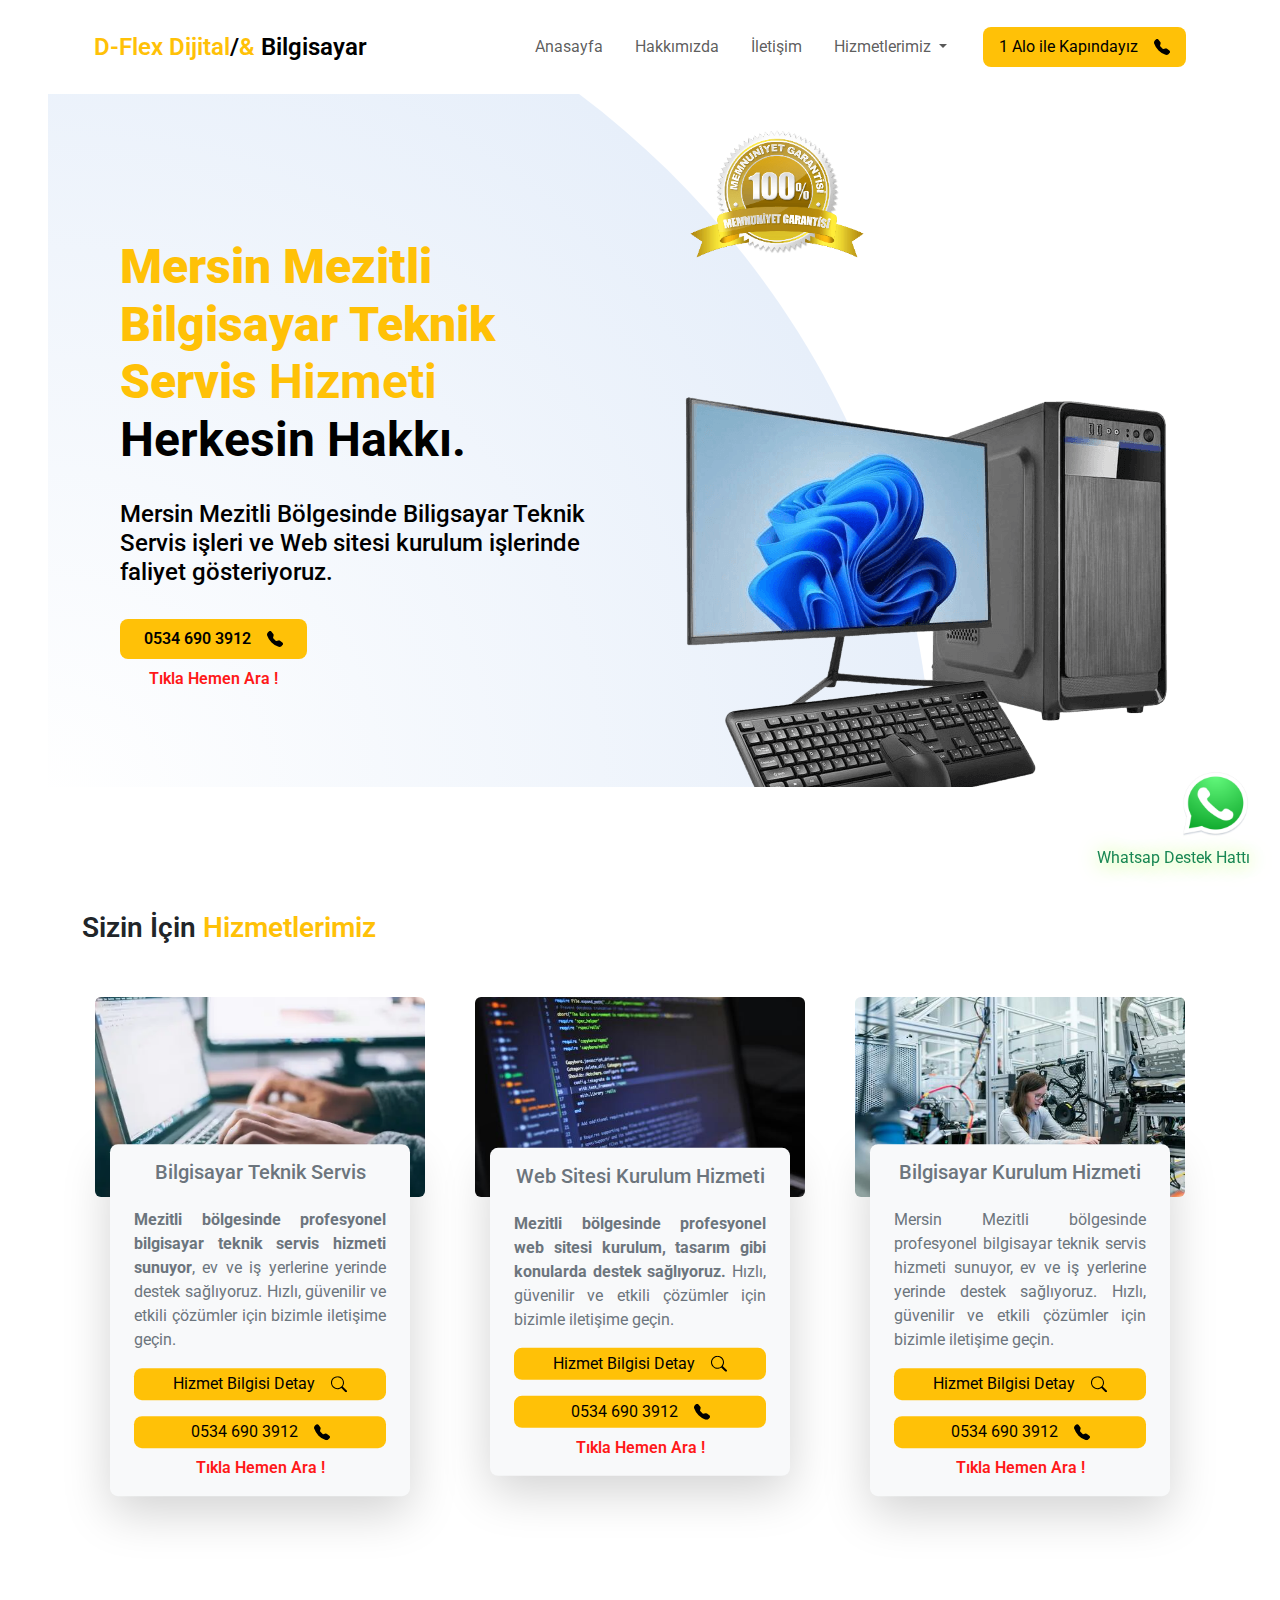
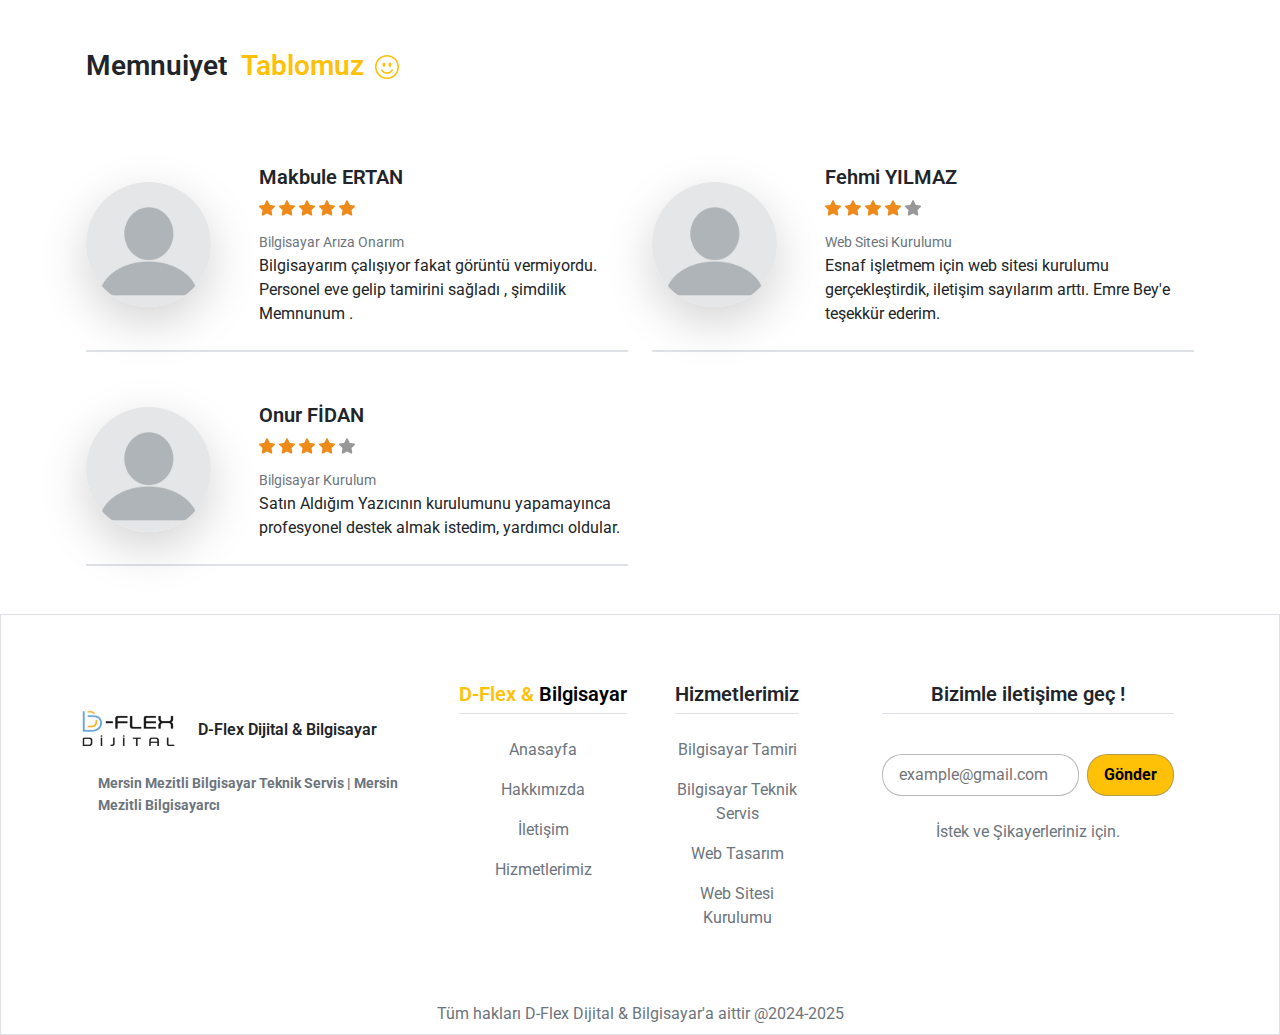
==== index.html @ 43bbca88 "Add files via upload" ====
<!doctype html>
<html lang="tr-TR">

<head>

  <meta name="viewport" content="width=device-width, initial-scale=1">
  <meta name="title" content="D-Flex Dijital Ve Bilgisayar | Mersin Mezitli Bilgisayar Teknik Servis">
  <meta name="description" content="Mersin Mezitli'de bilgisayar teknik servis, kurulum, web tasarım ve site kurulumu hizmetleriyle profesyonel çözümler sunuyoruz.">
  <meta name="keywords" content="Mezitli bilgisayar teknik servis,Mersin bilgisayar tamiri,Mezitli Bilgisayarcı,Mersin Mezitli bilgisayar kurulumu,Mezitli kurumsal web tasarım,Mezitli hızlı teknik servis">
  <meta name="robots" content="index, follow">
  <meta http-equiv="Content-Type" content="text/html; charset=utf-8">
  <meta name="revisit-after" content="1 days">
  <meta name="author" content="D-flex dijital">
  <link rel="apple-touch-icon" sizes="57x57" href="assets/img/favicon/apple-icon-57x57.png">
  <link rel="apple-touch-icon" sizes="60x60" href="assets/img/favicon/apple-icon-60x60.png">
  <link rel="apple-touch-icon" sizes="72x72" href="assets/img/favicon/apple-icon-72x72.png">
  <link rel="apple-touch-icon" sizes="76x76" href="assets/img/favicon/apple-icon-76x76.png">
  <link rel="apple-touch-icon" sizes="114x114" href="assets/img/favicon/apple-icon-114x114.png">
  <link rel="apple-touch-icon" sizes="120x120" href="assets/img/favicon/apple-icon-120x120.png">
  <link rel="apple-touch-icon" sizes="144x144" href="assets/img/favicon/apple-icon-144x144.png">
  <link rel="apple-touch-icon" sizes="152x152" href="assets/img/favicon/apple-icon-152x152.png">
  <link rel="apple-touch-icon" sizes="180x180" href="assets/img/favicon/apple-icon-180x180.png">
  <link rel="icon" type="image/png" sizes="192x192"  href="assets/img/favicon/android-icon-192x192.png">
  <link rel="icon" type="image/png" sizes="32x32" href="assets/img/favicon/favicon-32x32.png">
  <link rel="icon" type="image/png" sizes="96x96" href="assets/img/favicon/favicon-96x96.png">
  <link rel="icon" type="image/png" sizes="16x16" href="assets/img/favicon/favicon-16x16.png">
  <link rel="manifest" href="assets/img/favicon/manifest.json">
  <meta name="msapplication-TileColor" content="#ffffff">
  <meta name="msapplication-TileImage" content="assets/img/favicon/ms-icon-144x144.png">
  <meta name="theme-color" content="#ffffff">

<meta property="og:title" content="D-Flex Dijital Ve Bilgisayar | Mersin Mezitli Bilgisayar Teknik Servis">
<meta property="og:description" content="Mersin Mezitli'de bilgisayar teknik servis, kurulum, web tasarım ve site kurulumu hizmetleriyle profesyonel çözümler sunuyoruz.">
<meta property="og:image" content="https://dflexdijital.com.tr/assets/img/favicon/android-icon-144x144.png">
<meta property="og:url" content="https://dflexdijital.com.tr">  

<meta property="og:title" content="D-Flex Dijital Ve Bilgisayar | Mersin Mezitli Bilgisayar Teknik Servis">
<meta property="og:description" content="Mersin Mezitli'de bilgisayar teknik servis, kurulum, web tasarım ve site kurulumu hizmetleriyle profesyonel çözümler sunuyoruz.">
<meta property="og:image" content="https://dflexdijital.com.tr/assets/img/favicon/android-icon-144x144.png">
<meta property="og:url" content="https://dflexdijital.com.tr">  

<meta name="twitter:title" content="D-Flex Dijital Ve Bilgisayar | Mersin Mezitli Bilgisayar Teknik Servi">
<meta name="twitter:description" content="Mersin Mezitli'de bilgisayar teknik servis, kurulum, web tasarım ve site kurulumu hizmetleriyle profesyonel çözümler sunuyoruz.">
<meta name="twitter:url" content="https://dflexdijital.com.tr">
<meta name="twitter:card" content="summary">
  
  <title>D-Flex Dijital Ve Bilgisayar Çözümleri| Mersin Mezitli Bilgisayar Teknik Servis</title>
   
    <link rel="stylesheet" href="assets/css/style.css">
    <link href="https://cdn.jsdelivr.net/npm/bootstrap@5.3.3/dist/css/bootstrap.min.css" rel="stylesheet" integrity="sha384-QWTKZyjpPEjISv5WaRU9OFeRpok6YctnYmDr5pNlyT2bRjXh0JMhjY6hW+ALEwIH" crossorigin="anonymous">
  </head>

<body>


  <header>
    <div class="container">
      <nav class="navbar navbar-expand-lg  py-4">
        <div class="container-fluid">
          <a class="navbar-brand fw-semibold fs-4" href="index.html">
           <span class=" logo-one-word">D-Flex Dijital</span>/<span class=" logo-one-word">&</span> 
           <div class="logo-two-word d-inline-block">Bilgisayar</div>
          </a>
          <button class="navbar-toggler" type="button" data-bs-toggle="collapse" data-bs-target="#navbarNavDropdown" aria-controls="navbarNavDropdown" aria-expanded="false" aria-label="Toggle navigation">
            <span class="navbar-toggler-icon"></span>
          </button>
          <div class="collapse navbar-collapse justify-content-between ps-md-5 " id="navbarNavDropdown">
            <ul class="navbar-nav ps-md-5 ms-md-5 ms-0  gap-3 pt-4 pt-md-0">
              <li class="nav-item ">
                <a class="nav-link " aria-current="page" href="index.html">Anasayfa</a>
              </li>
              <li class="nav-item">
                <a class="nav-link " href="about.html">Hakkımızda</a>
              </li>
              <li class="nav-item">
                <a class="nav-link " href="contact.html">İletişim</a>
              </li>
              <li class="nav-item dropdown">
                <a class="nav-link  dropdown-toggle" href="#" role="button" data-bs-toggle="dropdown" aria-expanded="false">
                  Hizmetlerimiz
                </a>
                <ul class="dropdown-menu">
                  <li><a class="dropdown-item" href="Page_computer.html">Bilgisayar Teknik Servis</a></li>
                  <li><a class="dropdown-item" href="Page_digital.html">Web Sitesi Kurulumu</a></li>
                  
                </ul>
              </li>
            </ul>
            <a href="tel:05346903912" class="header-btn-wrapper btn-hover-efect mt-4 mt-md-0 text-decoration-none d-flex align-items-center justify-content-center gap-3 bg-warning text-black px-3 py-2 rounded-3">
              <div class="">1 Alo ile Kapındayız</div>
              <svg xmlns="http://www.w3.org/2000/svg" width="16" height="16" fill="currentColor" class="bi bi-telephone-fill" viewBox="0 0 16 16">
                <path fill-rule="evenodd" d="M1.885.511a1.745 1.745 0 0 1 2.61.163L6.29 2.98c.329.423.445.974.315 1.494l-.547 2.19a.68.68 0 0 0 .178.643l2.457 2.457a.68.68 0 0 0 .644.178l2.189-.547a1.75 1.75 0 0 1 1.494.315l2.306 1.794c.829.645.905 1.87.163 2.611l-1.034 1.034c-.74.74-1.846 1.065-2.877.702a18.6 18.6 0 0 1-7.01-4.42 18.6 18.6 0 0 1-4.42-7.009c-.362-1.03-.037-2.137.703-2.877z" />
              </svg>
            </a>
          </div>
        </div>
      </nav>
    </div>
  </header>
  


  <section class=" px-md-5 overflow-hidden">
    <div class="position-relative z-5">
      <div class="banner-card-wrapper pt-5 pt-md-5  d-flex   px-md-5 overflow-hidden ">
        <div class="banner-card-start-item py-md-5 my-md-5 mt-5 px-4  w-md-50 d-flex flex-column align-items-center align-items-md-start justify-content-center  gap-4">
          <div class="banner-card-heading   text-warning ">
           <h1 class="display-5 fw-bold"> <strong>Mersin Mezitli Bilgisayar Teknik Servis</strong> Hizmeti <span class="text-black">Herkesin Hakkı.</span></h1>
          </div>
          <div class="banner-card-content text-black fs-5">
            <h4>Mersin Mezitli Bölgesinde Biligsayar Teknik Servis işleri ve Web sitesi kurulum işlerinde faliyet gösteriyoruz.</h4>
          </div>
          <div class="d-inline-block text-center">
            <a href="tel:05346903912" class="banner-card-btn text-decoration-none bg-warning px-4 py-2 rounded-3 text-black fw-semibold btn-hover-efect d-flex align-items-center gap-3">
              0534 690 3912
              <svg xmlns="http://www.w3.org/2000/svg" width="16" height="16" fill="currentColor" class="bi bi-telephone-fill" viewBox="0 0 16 16">
                <path fill-rule="evenodd" d="M1.885.511a1.745 1.745 0 0 1 2.61.163L6.29 2.98c.329.423.445.974.315 1.494l-.547 2.19a.68.68 0 0 0 .178.643l2.457 2.457a.68.68 0 0 0 .644.178l2.189-.547a1.75 1.75 0 0 1 1.494.315l2.306 1.794c.829.645.905 1.87.163 2.611l-1.034 1.034c-.74.74-1.846 1.065-2.877.702a18.6 18.6 0 0 1-7.01-4.42 18.6 18.6 0 0 1-4.42-7.009c-.362-1.03-.037-2.137.703-2.877z" />
              </svg>
            </a>
            <div class="banner-tel-text pt-2 fw-semibold ">
              Tıkla Hemen Ara !
            </div>
          </div>
        </div>

      </div>

      <div class="banner-card-end-item position-absolute">

        <img src="assets/img/contact/fd.png" class=" h-100 w-100" alt="Mersin Mezitli Bilgisayar Teknik Servis | Bilgisayarcı">
      </div>
      <div class="banner-bg-item position-absolute top-0 ">
        <img src="assets/img/banner/back-item-1.svg" alt="Mersin Mezitli Bilgisayar Teknik Servis | Bilgisayarcı">
      </div>
      <div class="banner-bg-item-100 position-absolute ">
        <img src="assets/img/banner/bg-100.png" alt="Mersin Mezitli Bilgisayar Teknik Servis | Bilgisayarcı">
      </div>
    </div>

  </section>

  <section>
    <div class="container py-md-5 mt-5">
      <div class="home-service-top-content text-center text-md-start pt-4">
        <div class="fs-3 fw-semibold">Sizin İçin <span class="text-warning">Hizmetlerimiz</span></div>
      </div>
      <div class="row pt-5">
        <div class="col-md-4">
          <div class="home-service-items-wrapper  d-flex justify-content-center align-items-start">
            <div class="home-service-item position-relative ">
              <div class="home-service-img-wrapper rounded-2 ">
               
                <img  src="assets/img/home-service/pc.webp" class=" w-100 h-100  rounded-2" alt="Mersin Mezitli Bilgisayar Teknik Servis | Bilgisayarcı">
              
              </div>
              <div class="home-service-content-wrapper bg-light shadow-lg py-3 px-4 rounded-3 position-absolute text-secondary d-flex flex-column gap-3">
                <div class="home-service-content-heading fw-bold text-center fs-5  ">
                  <h5>Bilgisayar Teknik Servis</h5>
                </div>
                <div class=""><strong> Mezitli bölgesinde profesyonel bilgisayar teknik servis hizmeti sunuyor</strong>, ev ve iş yerlerine yerinde destek sağlıyoruz. Hızlı, güvenilir ve etkili çözümler için bizimle iletişime geçin.
    
                </div>
                <a href="Page_computer.html" class="header-btn-wrapper btn-hover-efect text-decoration-none d-flex align-items-center justify-content-center gap-3 bg-warning text-black px-2 py-1 rounded-3">
                  <div class="">Hizmet Bilgisi Detay</div>
                  <svg xmlns="http://www.w3.org/2000/svg" width="16" height="16" fill="currentColor" class="bi bi-search" viewBox="0 0 16 16">
                    <path d="M11.742 10.344a6.5 6.5 0 1 0-1.397 1.398h-.001q.044.06.098.115l3.85 3.85a1 1 0 0 0 1.415-1.414l-3.85-3.85a1 1 0 0 0-.115-.1zM12 6.5a5.5 5.5 0 1 1-11 0 5.5 5.5 0 0 1 11 0" />
                  </svg>
                </a>
                <div class=" text-center ">
                  <a href="tel:05346903912" class="header-btn-wrapper btn-hover-efect text-decoration-none d-flex align-items-center justify-content-center gap-3 bg-warning text-black px-2 py-1 rounded-3">
                    <div class="">0534 690 3912</div>
                    <svg xmlns="http://www.w3.org/2000/svg" width="16" height="16" fill="currentColor" class="bi bi-telephone-fill" viewBox="0 0 16 16">
                      <path fill-rule="evenodd" d="M1.885.511a1.745 1.745 0 0 1 2.61.163L6.29 2.98c.329.423.445.974.315 1.494l-.547 2.19a.68.68 0 0 0 .178.643l2.457 2.457a.68.68 0 0 0 .644.178l2.189-.547a1.75 1.75 0 0 1 1.494.315l2.306 1.794c.829.645.905 1.87.163 2.611l-1.034 1.034c-.74.74-1.846 1.065-2.877.702a18.6 18.6 0 0 1-7.01-4.42 18.6 18.6 0 0 1-4.42-7.009c-.362-1.03-.037-2.137.703-2.877z" />
                    </svg>
    
                  </a>
    
                  <div class="banner-tel-text pt-2 fw-semibold ">
                    Tıkla Hemen Ara !
                  </div>
                </div>
              </div>
    
            </div>
          </div>
        </div>
         <div class="col-md-4">
          <div class="home-service-items-wrapper  d-flex justify-content-center align-items-start">
            <div class="home-service-item position-relative ">
              <div class="home-service-img-wrapper rounded-2 ">
                <img src="assets/img/home-service/web.jpg" class=" w-100 h-100  rounded-2" alt="Mersin Mezitli Bilgisayar Teknik Servis | Bilgisayarcı">
              
              </div>
              <div class="home-service-content-wrapper bg-light shadow-lg py-3 px-4 rounded-3 position-absolute text-secondary d-flex flex-column gap-3">
                <div class="home-service-content-heading fw-bold text-center fs-5  ">
                  <h5>Web Sitesi Kurulum Hizmeti</h5>
                </div>
                <div class="">
                  <strong> Mezitli bölgesinde profesyonel web sitesi kurulum, tasarım gibi konularda destek sağlıyoruz.</strong> Hızlı, güvenilir ve etkili çözümler için bizimle iletişime geçin.
    
                </div>
                <a href="Page_digital.html" class="header-btn-wrapper btn-hover-efect text-decoration-none d-flex align-items-center justify-content-center gap-3 bg-warning text-black px-2 py-1 rounded-3">
                  <div class="">Hizmet Bilgisi Detay</div>
                  <svg xmlns="http://www.w3.org/2000/svg" width="16" height="16" fill="currentColor" class="bi bi-search" viewBox="0 0 16 16">
                    <path d="M11.742 10.344a6.5 6.5 0 1 0-1.397 1.398h-.001q.044.06.098.115l3.85 3.85a1 1 0 0 0 1.415-1.414l-3.85-3.85a1 1 0 0 0-.115-.1zM12 6.5a5.5 5.5 0 1 1-11 0 5.5 5.5 0 0 1 11 0" />
                  </svg>
                </a>
                <div class=" text-center ">
                  <a href="tel:05346903912" class="header-btn-wrapper btn-hover-efect text-decoration-none d-flex align-items-center justify-content-center gap-3 bg-warning text-black px-2 py-1 rounded-3">
                    <div class="">0534 690 3912</div>
                    <svg xmlns="http://www.w3.org/2000/svg" width="16" height="16" fill="currentColor" class="bi bi-telephone-fill" viewBox="0 0 16 16">
                      <path fill-rule="evenodd" d="M1.885.511a1.745 1.745 0 0 1 2.61.163L6.29 2.98c.329.423.445.974.315 1.494l-.547 2.19a.68.68 0 0 0 .178.643l2.457 2.457a.68.68 0 0 0 .644.178l2.189-.547a1.75 1.75 0 0 1 1.494.315l2.306 1.794c.829.645.905 1.87.163 2.611l-1.034 1.034c-.74.74-1.846 1.065-2.877.702a18.6 18.6 0 0 1-7.01-4.42 18.6 18.6 0 0 1-4.42-7.009c-.362-1.03-.037-2.137.703-2.877z" />
                    </svg>
    
                  </a>
    
                  <div class="banner-tel-text pt-2 fw-semibold ">
                    Tıkla Hemen Ara !
                  </div>
                </div>
              </div>
    
            </div>
          </div>
         </div>
      <div class="col-md-4">
        <div class="home-service-items-wrapper  d-flex justify-content-center align-items-start">
          <div class="home-service-item position-relative ">
            <div class="home-service-img-wrapper rounded-2 ">
              <img src="assets/img/home-service/pck.jpg" class=" w-100 h-100  rounded-2" alt="Mersin Mezitli Bilgisayar Teknik Servis | Bilgisayarcı">
          
          
            </div>
            <div class="home-service-content-wrapper bg-light shadow-lg py-3 px-4 rounded-3 position-absolute text-secondary d-flex flex-column gap-3">
              <div class="home-service-content-heading fw-bold text-center fs-5  ">
                <h5>Bilgisayar Kurulum Hizmeti</h5>
              </div>
              <div class="">Mersin Mezitli bölgesinde profesyonel bilgisayar teknik servis hizmeti sunuyor, ev ve iş yerlerine yerinde destek sağlıyoruz. Hızlı, güvenilir ve etkili çözümler için bizimle iletişime geçin.
              </div>
              <a href="Page_computer.html" class="header-btn-wrapper btn-hover-efect text-decoration-none d-flex align-items-center justify-content-center gap-3 bg-warning text-black px-2 py-1 rounded-3">
                <div class="">Hizmet Bilgisi Detay</div>
                <svg xmlns="http://www.w3.org/2000/svg" width="16" height="16" fill="currentColor" class="bi bi-search" viewBox="0 0 16 16">
                  <path d="M11.742 10.344a6.5 6.5 0 1 0-1.397 1.398h-.001q.044.06.098.115l3.85 3.85a1 1 0 0 0 1.415-1.414l-3.85-3.85a1 1 0 0 0-.115-.1zM12 6.5a5.5 5.5 0 1 1-11 0 5.5 5.5 0 0 1 11 0" />
                </svg>
              </a>
              <div class=" text-center ">
                <a href="tel:05346903912" class="header-btn-wrapper btn-hover-efect text-decoration-none d-flex align-items-center justify-content-center gap-3 bg-warning text-black px-2 py-1 rounded-3">
                  <div class="">0534 690 3912</div>
                  <svg xmlns="http://www.w3.org/2000/svg" width="16" height="16" fill="currentColor" class="bi bi-telephone-fill" viewBox="0 0 16 16">
                    <path fill-rule="evenodd" d="M1.885.511a1.745 1.745 0 0 1 2.61.163L6.29 2.98c.329.423.445.974.315 1.494l-.547 2.19a.68.68 0 0 0 .178.643l2.457 2.457a.68.68 0 0 0 .644.178l2.189-.547a1.75 1.75 0 0 1 1.494.315l2.306 1.794c.829.645.905 1.87.163 2.611l-1.034 1.034c-.74.74-1.846 1.065-2.877.702a18.6 18.6 0 0 1-7.01-4.42 18.6 18.6 0 0 1-4.42-7.009c-.362-1.03-.037-2.137.703-2.877z" />
                  </svg>
  
                </a>
  
                <div class="banner-tel-text pt-2 fw-semibold ">
                  Tıkla Hemen Ara !
                </div>
              </div>
            </div>
  
          </div>
        </div>
      </div>
      
    </div>


    </div>
  </section>

  <section>
    <div class="container py-5 px-3">
      <div class="customer-info-top-content pb-5 text-center text-md-start">
        <h5 class="fs-3 fw-semibold">Memnuiyet <span class="text-warning">Tablomuz </span>

          <svg class="text-warning scale-1 bi bi-emoji-smile" xmlns="http://www.w3.org/2000/svg" width="16" height="16" fill="currentColor" viewBox="0 0 16 16">
            <path d="M8 15A7 7 0 1 1 8 1a7 7 0 0 1 0 14m0 1A8 8 0 1 0 8 0a8 8 0 0 0 0 16" />
            <path d="M4.285 9.567a.5.5 0 0 1 .683.183A3.5 3.5 0 0 0 8 11.5a3.5 3.5 0 0 0 3.032-1.75.5.5 0 1 1 .866.5A4.5 4.5 0 0 1 8 12.5a4.5 4.5 0 0 1-3.898-2.25.5.5 0 0 1 .183-.683M7 6.5C7 7.328 6.552 8 6 8s-1-.672-1-1.5S5.448 5 6 5s1 .672 1 1.5m4 0c0 .828-.448 1.5-1 1.5s-1-.672-1-1.5S9.448 5 10 5s1 .672 1 1.5" />
          </svg>

        </h5>
      </div>
      <div class="row g-4">
        <div class="col-12 col-md-6">
          <div class="customer-info-wrapper">
            <div class="customer-info-card-wrapper border-bottom border-2 py-4 d-flex  gap-5">
              <div class="customer-info-img-wrapper d-flex align-items-center ">
                <img src="assets/img/customer-info/x.png" class=" object-fit-cover rounded-full shadow-lg" alt="Mersin Mezitli Bilgisayar Teknik Servis | Bilgisayarcı">
              

              </div>
              <div class="customer-info-content-wrapper d-flex flex-column gap-2">
                <div class="customer-info-content-heading fw-semibold fs-5">
                  Makbule ERTAN
                </div>
                <div class="customer-star-wrapper d-flex gap-1">
                  <div class="customer-star active"></div>
                  <div class="customer-star active"></div>
                  <div class="customer-star active"></div>
                  <div class="customer-star active"></div>
                  <div class="customer-star active"></div>
                </div>

                <div class="customer-info-text d-flex flex-column pt-2 ">
                  <div class="customer-info-text-heading text-secondary ">
                    Bilgisayar Arıza Onarım
                  </div>
                  Bilgisayarım çalışıyor fakat görüntü vermiyordu. Personel eve gelip tamirini sağladı , şimdilik Memnunum .
                </div>
              </div>
            </div>
          </div>
        </div>
        <div class="col-12 col-md-6">
          <div class="customer-info-wrapper">
            <div class="customer-info-card-wrapper border-bottom border-2 py-4 d-flex  gap-5">
              <div class="customer-info-img-wrapper d-flex align-items-center ">
                <img src="assets/img/customer-info/x.png" class=" object-fit-cover rounded-full shadow-lg" alt="Mersin Mezitli Bilgisayar Teknik Servis | Bilgisayarcı">
               

              </div>
              <div class="customer-info-content-wrapper d-flex flex-column gap-2">
                <div class="customer-info-content-heading fw-semibold fs-5">
                  Fehmi YILMAZ
                </div>
                <div class="customer-star-wrapper d-flex gap-1">
                  <div class="customer-star active"></div>
                  <div class="customer-star active"></div>
                  <div class="customer-star active"></div>
                  <div class="customer-star active"></div>
                  <div class="customer-star"></div>
                </div>
                <div class="customer-info-text d-flex flex-column pt-2 ">
                  <div class="customer-info-text-heading text-secondary ">
                    Web Sitesi Kurulumu
                  </div>
                  Esnaf işletmem için web sitesi kurulumu gerçekleştirdik, iletişim sayılarım arttı. Emre Bey'e teşekkür ederim.
                </div>
              </div>
            </div>
          </div>
        </div>
        <div class="col-12 col-md-6">

          <div class="customer-info-wrapper">
            <div class="customer-info-card-wrapper border-bottom border-2 py-4 d-flex  gap-5">
              <div class="customer-info-img-wrapper d-flex align-items-center ">
                <img src="assets/img/customer-info/x.png" class="object-fit-cover rounded-full shadow-lg" alt="Mersin Mezitli Bilgisayar Teknik Servis | Bilgisayarcı">
              

              </div>
              <div class="customer-info-content-wrapper d-flex flex-column gap-2">
                <div class="customer-info-content-heading fw-semibold fs-5">
                  Onur FİDAN
                </div>
                <div class="customer-star-wrapper d-flex gap-1">
                  <div class="customer-star active"></div>
                  <div class="customer-star active"></div>
                  <div class="customer-star active"></div>
                  <div class="customer-star active"></div>
                  <div class="customer-star"></div>
                </div>
                <div class="customer-info-text d-flex flex-column pt-2 ">
                  <div class="customer-info-text-heading text-secondary ">
                    Bilgisayar Kurulum
                  </div>
                  Satın Aldığım Yazıcının kurulumunu  yapamayınca profesyonel destek almak istedim, yardımcı oldular.
                </div>
              </div>
            </div>
          </div>
        </div>
      
      </div>
    </div>
  </section>



  <footer class="border border-top ">
    <div class="container py-5">
      <div class="row g-4 g-md-5">
        <div class="col-12 col-md-4">
          <div class="footer-item-wrapper d-flex flex-column gap-4 ">
            <div class="footer-logo-wrapper d-flex align-items-center justify-content-center justify-content-md-start gap-3 pt-md-5 ">
              <img src="assets/img/footer/3.png" alt="Mersin Mezitli Bilgisayar Teknik Servis | Bilgisayarcı" class="footer-ico " >
              <div class="fw-semibold">D-Flex Dijital & Bilgisayar</div>
            </div>
            <div class="footer-logo-contnet-wrapper customer-info-text-heading px-3 text-secondary">
             <strong> Mersin Mezitli Bilgisayar Teknik Servis | Mersin Mezitli Bilgisayarcı</strong>
            </div>

          </div>
        </div>
        <div class="col-6 col-md-2">
          <div class="footer-item-wrapper d-flex flex-column align-items-center gap-2 justify-content-center">
            <div class=" border-bottom border-1 my-3 pb-1 fs-5">
            <a class="navbar-brand fw-semibold  " href="index.php">
           <span class=" logo-one-word">D-Flex &</span><span class=" logo-one-word"></span> 
           <div class="logo-two-word d-inline-block">Bilgisayar</div>
          </a>
             
            
            </div>

            <ul class="d-flex flex-column text-center gap-3 p-0">
              <li><a href="index.html" class="btn-hover-efect text-decoration-none text-secondary">Anasayfa</a></li>
              <li><a href="about.html" class=" btn-hover-efect text-decoration-none text-secondary">Hakkımızda</a></li>
              <li><a href="contact.html" class="btn-hover-efect text-decoration-none text-secondary">İletişim</a></li>
              <li><a href="index.html" class="btn-hover-efect text-decoration-none text-secondary">Hizmetlerimiz</a></li>
            </ul>
          </div>
        </div>

        <div class="col-6 col-md-2">
          <div class="footer-item-wrapper d-flex flex-column align-items-center gap-2 justify-content-center">
            <div class=" border-bottom border-1 my-3 pb-1 fs-5"><a class="navbar-brand fw-semibold" href="#">Hizmetlerimiz</a></div>
            <ul class="d-flex flex-column text-center gap-3 p-0">
              <li><a href="Page_computer.html" class=" btn-hover-efect text-decoration-none text-secondary">Bilgisayar Tamiri</a></li>
              <li><a href="Page_computer.html" class=" btn-hover-efect text-decoration-none text-secondary">Bilgisayar Teknik Servis</a></li>
              <li><a href="Page_digital.html" class=" btn-hover-efect text-decoration-none text-secondary">Web Tasarım</a></li>
              <li><a href="Page_digital.html" class=" btn-hover-efect text-decoration-none text-secondary">Web Sitesi Kurulumu</a></li>
            </ul>
          </div>
        </div>

        <div class="col-12 col-md-4 d-flex flex-column gap-4 px-5">
          <div class=" border-bottom border-1 my-3 pb-1 fs-5 text-center ">
            <div class="navbar-brand fw-semibold">Bizimle iletişime geç !</div>
          </div>

          <div class="footer-form-wrapper    rounded-5 d-flex flex-column gap-4 ">

            <form action="#?" class="d-flex  gap-2 " autocomplete="off" >
              <input type="email" class="footer-text-input  p-2 px-3 w-100" id="footerForm" placeholder="example@gmail.com" required>
              <input type="submit" value="Gönder" class=" btn-hover-efect p-2 px-3  bg-warning fw-bold">
            </form>

          </div>
          <div class="footer-form-bottom-text text-secondary text-center">
           İstek ve Şikayerleriniz için.
          </div>
        </div>
      </div>
    </div>
    <div class="footer-bottom-text text-center py-2 fs-6">
      <div class="text-secondary">Tüm hakları D-Flex Dijital & Bilgisayar'a aittir @2024-2025
      </div>
    </div>
  </footer>



  <a href="https://wa.me/+905346903912" target="_blank" class="wp-ico d-flex flex-column align-items-end text-decoration-none gap-2">
    <img src="assets/img/wp.png" alt="Mersin Mezitli Bilgisayar Teknik Servis | Bilgisayarcı">
    <div class="wp-ico-text text-success">
      Whatsap Destek Hattı
    </div>
  </a>







 
  <script src="https://cdn.jsdelivr.net/npm/bootstrap@5.3.3/dist/js/bootstrap.bundle.min.js" integrity="sha384-YvpcrYf0tY3lHB60NNkmXc5s9fDVZLESaAA55NDzOxhy9GkcIdslK1eN7N6jIeHz" crossorigin="anonymous"></script>
</body>

</html>
---- assets/css/style.css ----
@import url("https://fonts.googleapis.com/css2?family=Roboto:ital,wght@0,100;0,300;0,400;0,500;0,700;0,900;1,100;1,300;1,400;1,500;1,700;1,900&display=swap");
* {
  font-family: "Roboto", sans-serif;
  list-style: none;
}

img {
  -webkit-user-select: none;
     -moz-user-select: none;
          user-select: none;
}

.dvh-100 {
  height: 100dvh;
}

.scale-1 {
  transform: scale(1.5);
}

.scale-2 {
  transform: scale(1.7);
}

.scale-2-5 {
  transform: scale(3);
}

.link-hover {
  transition: all 0.3s;
}
.link-hover:hover {
  font-weight: bolder !important;
  background-color: red;
}

.btn-hover-efect {
  transition: all 0.5s;
}
.btn-hover-efect:hover {
  opacity: 0.5;
}

.banner-tel-text {
  color: rgb(255, 24, 24);
  animation: banner-text-ani 1s infinite ease;
}
@keyframes banner-text-ani {
  1% {
    opacity: 1;
  }
  50% {
    opacity: 0.5;
  }
}

.logo-one-word {
  color: #ffc107;
  animation: logo-one 1s infinite ease;
}
@keyframes logo-one {
  1% {
    color: #ffc107;
  }
  50% {
    color: black;
  }
  100% {
    color: #ffc107;
  }
}

.logo-two-word {
  color: black;
  animation: logo-two 1s infinite ease;
}
@keyframes logo-two {
  1% {
    color: black;
  }
  50% {
    color: #ffc107;
  }
  100% {
    color: black;
  }
}

.banner-card-end-item {
  top: 50%;
  transform: translateY(-20%);
  right: 5%;
  z-index: -2;
  width: 500px;
}
@media (max-width: 768px) {
  .banner-card-end-item {
    display: none;
  }
}

.banner-card-start-item {
  position: relative;
  transition: all 1.2s;
}
@media (min-width: 768px) {
  .banner-card-start-item {
    width: 50%;
  }
}

.banner-bg-item {
  z-index: -10;
}

.banner-bg-item-100 {
  top: 30px;
  right: 30%;
}
@media (max-width: 768px) {
  .banner-bg-item-100 {
    top: 0px;
    right: 0px;
  }
}
.banner-bg-item-100 img {
  width: 200px;
}
@media (max-width: 768px) {
  .banner-bg-item-100 img {
    width: 110px;
  }
}

.home-service-items-wrapper {
  padding-bottom: 100%;
}
.home-service-items-wrapper .home-service-item {
  width: 330px;
}
.home-service-items-wrapper .home-service-img-wrapper {
  height: 200px;
}
.home-service-items-wrapper .home-service-content-wrapper {
  width: 300px;
  text-align: justify;
  left: 50%;
  top: 100%;
  transform: translate(-50%, -15%);
}

.customer-info-top-content {
  word-spacing: 8px;
}

.customer-info-wrapper .customer-info-card-wrapper .customer-info-img-wrapper img {
  width: 125px;
  height: 125px;
  border-radius: 50%;
}

.customer-star {
  height: 16px;
  width: 16px;
  background: url("../img/customer-info/star.svg");
  filter: grayscale(100);
}
.customer-star.active {
  filter: grayscale(0);
}

.customer-info-text-heading {
  font-size: 0.9rem;
}

.footer-ico {
  width: 100px;
}

.footer-form-wrapper form {
  position: relative;
  z-index: 5;
}
.footer-form-wrapper form .footer-text-input:focus {
  outline: 3px solid goldenrod;
}
.footer-form-wrapper form input {
  border: 0;
  border-radius: 20px;
  background-color: rgba(255, 255, 255, 0.559);
  border: 1px solid rgba(128, 128, 128, 0.555);
}
.footer-form-wrapper form input:focus {
  outline: none;
  outline: 3px solid goldenrod;
}

.about-img {
  width: 300px;
}

.wp-ico {
  text-shadow: 2px 2px 21px rgb(157, 255, 9);
  position: fixed;
  right: 30px;
  bottom: 30px;
  z-index: 50;
}
@media (max-width: 768px) {
  .wp-ico {
    position: fixed;
    right: 20px;
    bottom: 10px;
    z-index: 50;
  }
}
.wp-ico img {
  width: 70px;
}

.house-white-end-img {
  height: 300px;
}
.house-white-end-img img {
  background-color: red;
}/*# sourceMappingURL=style.css.map */
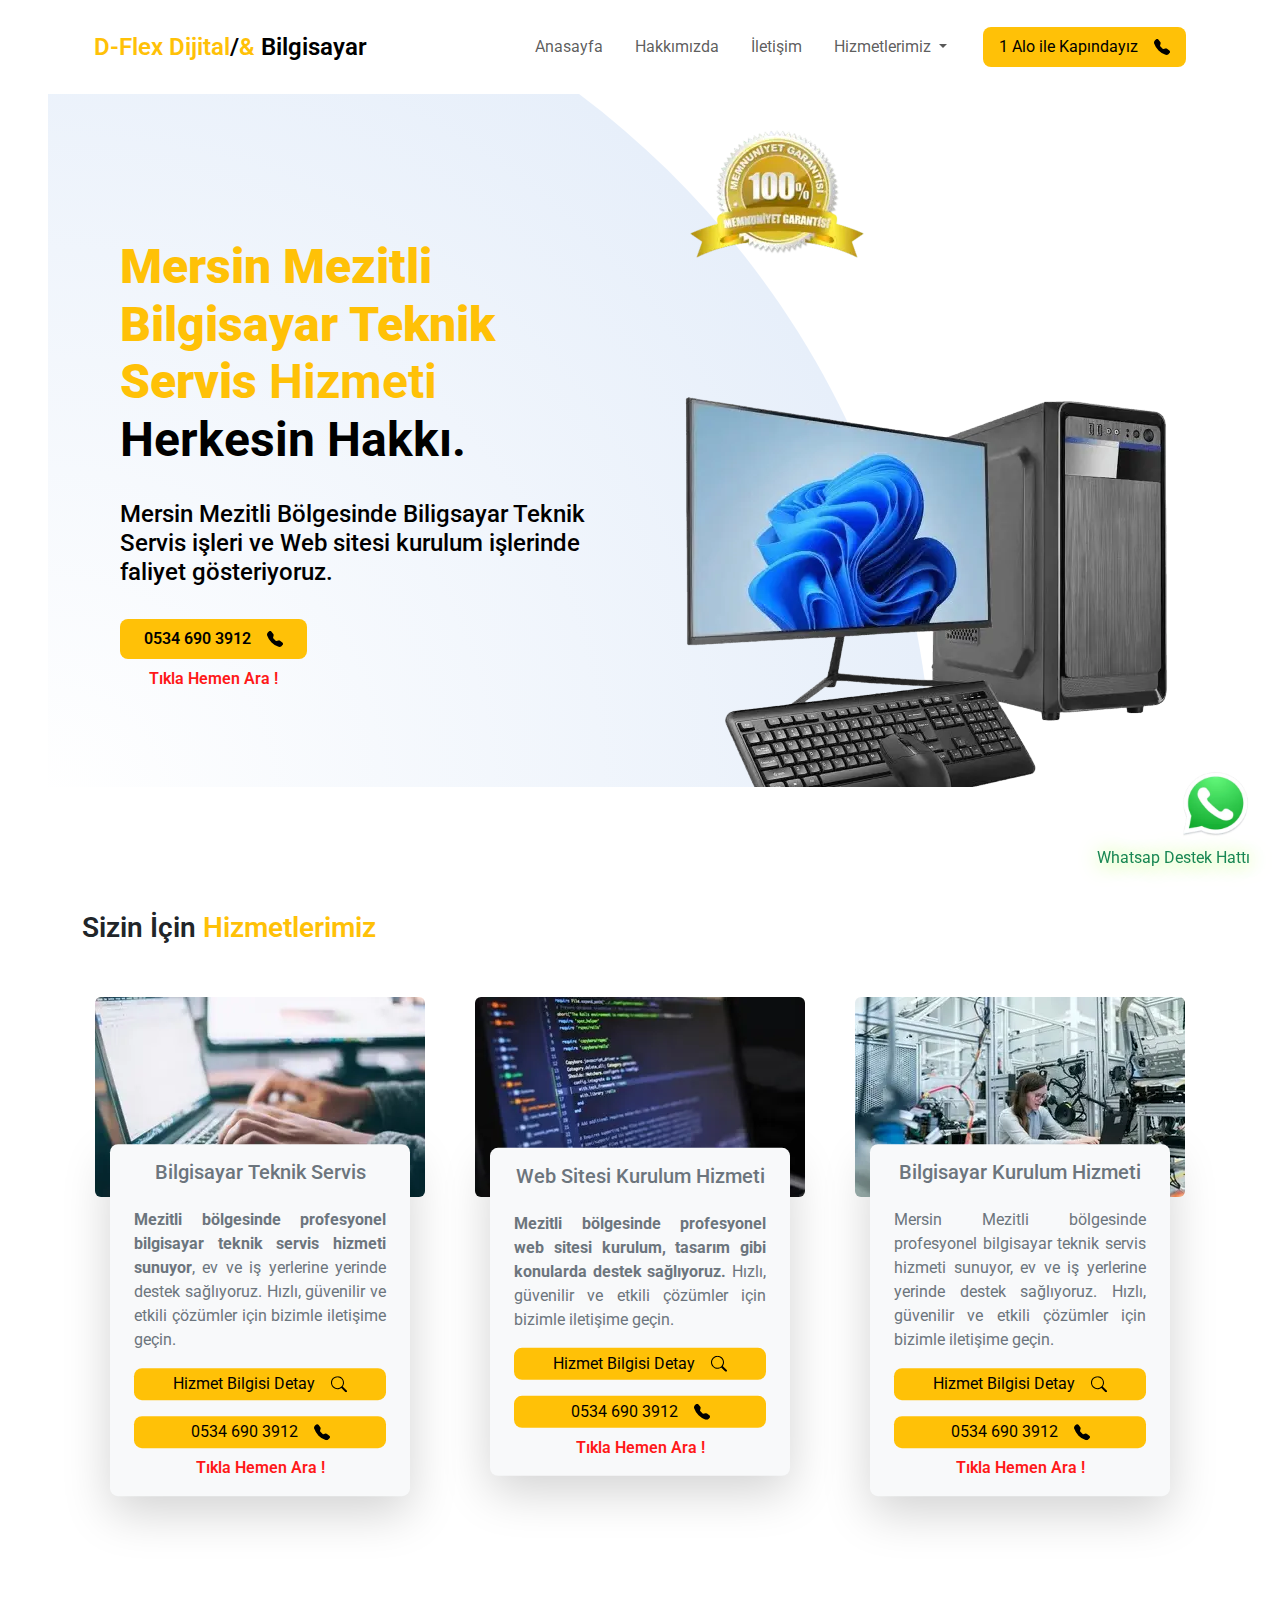
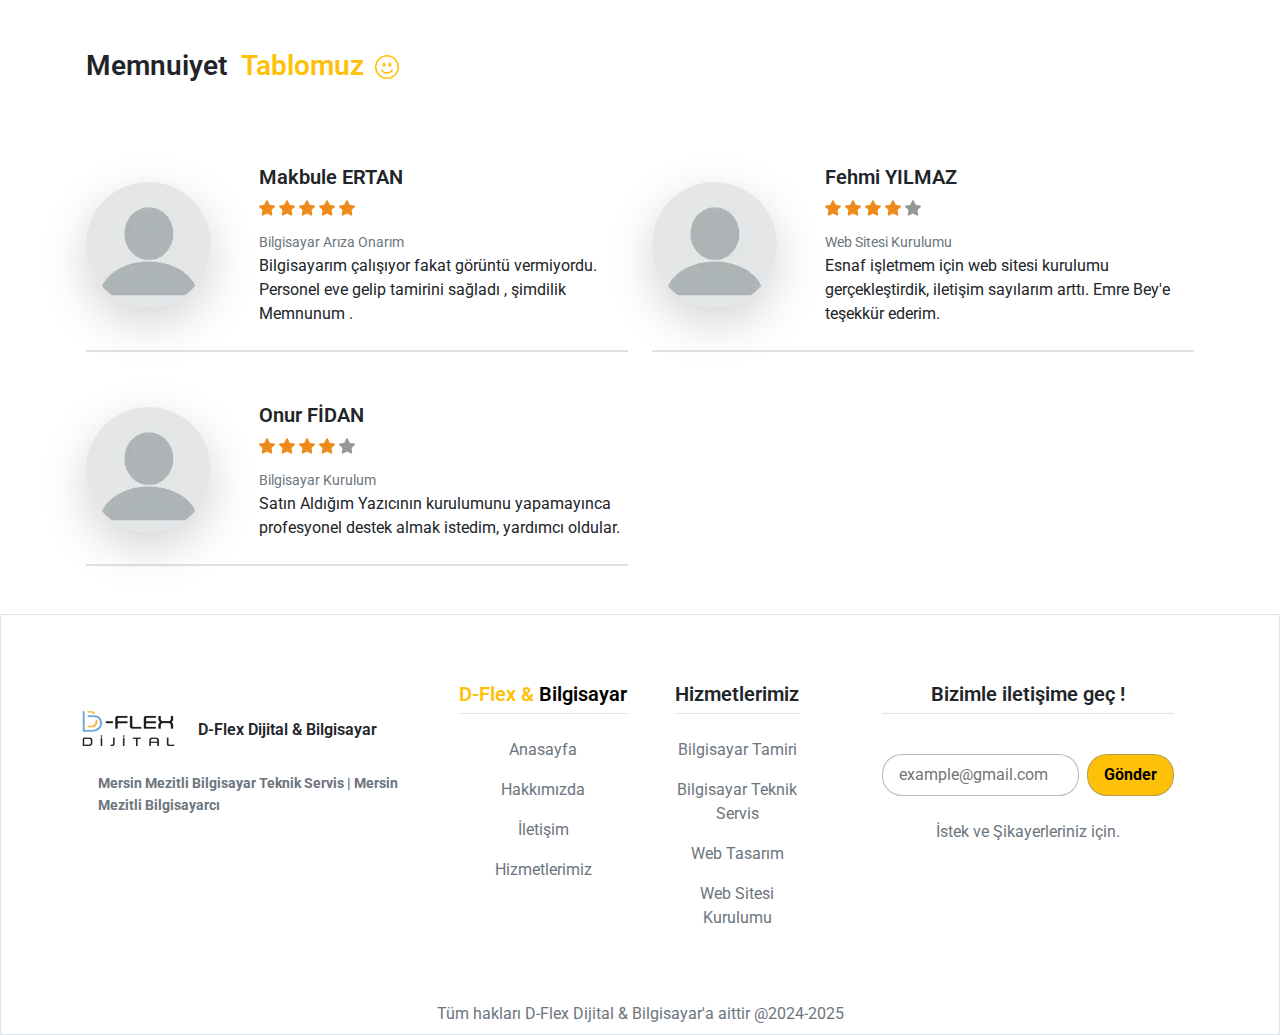
==== commit fd8f1b36: "Add files via upload" ====
--- a/index.html
+++ b/index.html
@@ -11,23 +11,9 @@
   <meta http-equiv="Content-Type" content="text/html; charset=utf-8">
   <meta name="revisit-after" content="1 days">
   <meta name="author" content="D-flex dijital">
-  <link rel="apple-touch-icon" sizes="57x57" href="assets/img/favicon/apple-icon-57x57.png">
-  <link rel="apple-touch-icon" sizes="60x60" href="assets/img/favicon/apple-icon-60x60.png">
-  <link rel="apple-touch-icon" sizes="72x72" href="assets/img/favicon/apple-icon-72x72.png">
-  <link rel="apple-touch-icon" sizes="76x76" href="assets/img/favicon/apple-icon-76x76.png">
-  <link rel="apple-touch-icon" sizes="114x114" href="assets/img/favicon/apple-icon-114x114.png">
-  <link rel="apple-touch-icon" sizes="120x120" href="assets/img/favicon/apple-icon-120x120.png">
-  <link rel="apple-touch-icon" sizes="144x144" href="assets/img/favicon/apple-icon-144x144.png">
-  <link rel="apple-touch-icon" sizes="152x152" href="assets/img/favicon/apple-icon-152x152.png">
-  <link rel="apple-touch-icon" sizes="180x180" href="assets/img/favicon/apple-icon-180x180.png">
-  <link rel="icon" type="image/png" sizes="192x192"  href="assets/img/favicon/android-icon-192x192.png">
-  <link rel="icon" type="image/png" sizes="32x32" href="assets/img/favicon/favicon-32x32.png">
-  <link rel="icon" type="image/png" sizes="96x96" href="assets/img/favicon/favicon-96x96.png">
-  <link rel="icon" type="image/png" sizes="16x16" href="assets/img/favicon/favicon-16x16.png">
-  <link rel="manifest" href="assets/img/favicon/manifest.json">
-  <meta name="msapplication-TileColor" content="#ffffff">
-  <meta name="msapplication-TileImage" content="assets/img/favicon/ms-icon-144x144.png">
-  <meta name="theme-color" content="#ffffff">
+ 
+  <link rel="icon" href="assets/img/favicon-32x32.png" type="image/x-icon" />
+
 
 <meta property="og:title" content="D-Flex Dijital Ve Bilgisayar | Mersin Mezitli Bilgisayar Teknik Servis">
 <meta property="og:description" content="Mersin Mezitli'de bilgisayar teknik servis, kurulum, web tasarım ve site kurulumu hizmetleriyle profesyonel çözümler sunuyoruz.">
@@ -127,13 +113,13 @@
 
       <div class="banner-card-end-item position-absolute">
 
-        <img src="assets/img/contact/fd.png" class=" h-100 w-100" alt="Mersin Mezitli Bilgisayar Teknik Servis | Bilgisayarcı">
+        <img src="assets/img/contact/fd.webp" class=" h-100 w-100" alt="Mersin Mezitli Bilgisayar Teknik Servis | Bilgisayarcı">
       </div>
       <div class="banner-bg-item position-absolute top-0 ">
         <img src="assets/img/banner/back-item-1.svg" alt="Mersin Mezitli Bilgisayar Teknik Servis | Bilgisayarcı">
       </div>
       <div class="banner-bg-item-100 position-absolute ">
-        <img src="assets/img/banner/bg-100.png" alt="Mersin Mezitli Bilgisayar Teknik Servis | Bilgisayarcı">
+        <img src="assets/img/banner/bg-100.webp" alt="Mersin Mezitli Bilgisayar Teknik Servis | Bilgisayarcı">
       </div>
     </div>
 
@@ -188,7 +174,7 @@
           <div class="home-service-items-wrapper  d-flex justify-content-center align-items-start">
             <div class="home-service-item position-relative ">
               <div class="home-service-img-wrapper rounded-2 ">
-                <img src="assets/img/home-service/web.jpg" class=" w-100 h-100  rounded-2" alt="Mersin Mezitli Bilgisayar Teknik Servis | Bilgisayarcı">
+                <img src="assets/img/home-service/web.webp" class=" w-100 h-100  rounded-2" alt="Mersin Mezitli Bilgisayar Teknik Servis | Bilgisayarcı">
               
               </div>
               <div class="home-service-content-wrapper bg-light shadow-lg py-3 px-4 rounded-3 position-absolute text-secondary d-flex flex-column gap-3">
@@ -227,7 +213,7 @@
         <div class="home-service-items-wrapper  d-flex justify-content-center align-items-start">
           <div class="home-service-item position-relative ">
             <div class="home-service-img-wrapper rounded-2 ">
-              <img src="assets/img/home-service/pck.jpg" class=" w-100 h-100  rounded-2" alt="Mersin Mezitli Bilgisayar Teknik Servis | Bilgisayarcı">
+              <img src="assets/img/home-service/pck.webp" class=" w-100 h-100  rounded-2" alt="Mersin Mezitli Bilgisayar Teknik Servis | Bilgisayarcı">
           
           
             </div>
@@ -285,7 +271,7 @@
           <div class="customer-info-wrapper">
             <div class="customer-info-card-wrapper border-bottom border-2 py-4 d-flex  gap-5">
               <div class="customer-info-img-wrapper d-flex align-items-center ">
-                <img src="assets/img/customer-info/x.png" class=" object-fit-cover rounded-full shadow-lg" alt="Mersin Mezitli Bilgisayar Teknik Servis | Bilgisayarcı">
+                <img src="assets/img/customer-info/x.webp" class=" object-fit-cover rounded-full shadow-lg" alt="Mersin Mezitli Bilgisayar Teknik Servis | Bilgisayarcı">
               
 
               </div>
@@ -315,7 +301,7 @@
           <div class="customer-info-wrapper">
             <div class="customer-info-card-wrapper border-bottom border-2 py-4 d-flex  gap-5">
               <div class="customer-info-img-wrapper d-flex align-items-center ">
-                <img src="assets/img/customer-info/x.png" class=" object-fit-cover rounded-full shadow-lg" alt="Mersin Mezitli Bilgisayar Teknik Servis | Bilgisayarcı">
+                <img src="assets/img/customer-info/x.webp" class=" object-fit-cover rounded-full shadow-lg" alt="Mersin Mezitli Bilgisayar Teknik Servis | Bilgisayarcı">
                
 
               </div>
@@ -345,7 +331,7 @@
           <div class="customer-info-wrapper">
             <div class="customer-info-card-wrapper border-bottom border-2 py-4 d-flex  gap-5">
               <div class="customer-info-img-wrapper d-flex align-items-center ">
-                <img src="assets/img/customer-info/x.png" class="object-fit-cover rounded-full shadow-lg" alt="Mersin Mezitli Bilgisayar Teknik Servis | Bilgisayarcı">
+                <img src="assets/img/customer-info/x.webp" class="object-fit-cover rounded-full shadow-lg" alt="Mersin Mezitli Bilgisayar Teknik Servis | Bilgisayarcı">
               
 
               </div>
@@ -452,7 +438,7 @@
 
 
   <a href="https://wa.me/+905346903912" target="_blank" class="wp-ico d-flex flex-column align-items-end text-decoration-none gap-2">
-    <img src="assets/img/wp.png" alt="Mersin Mezitli Bilgisayar Teknik Servis | Bilgisayarcı">
+    <img src="assets/img/wp.webp" alt="Mersin Mezitli Bilgisayar Teknik Servis | Bilgisayarcı">
     <div class="wp-ico-text text-success">
       Whatsap Destek Hattı
     </div>
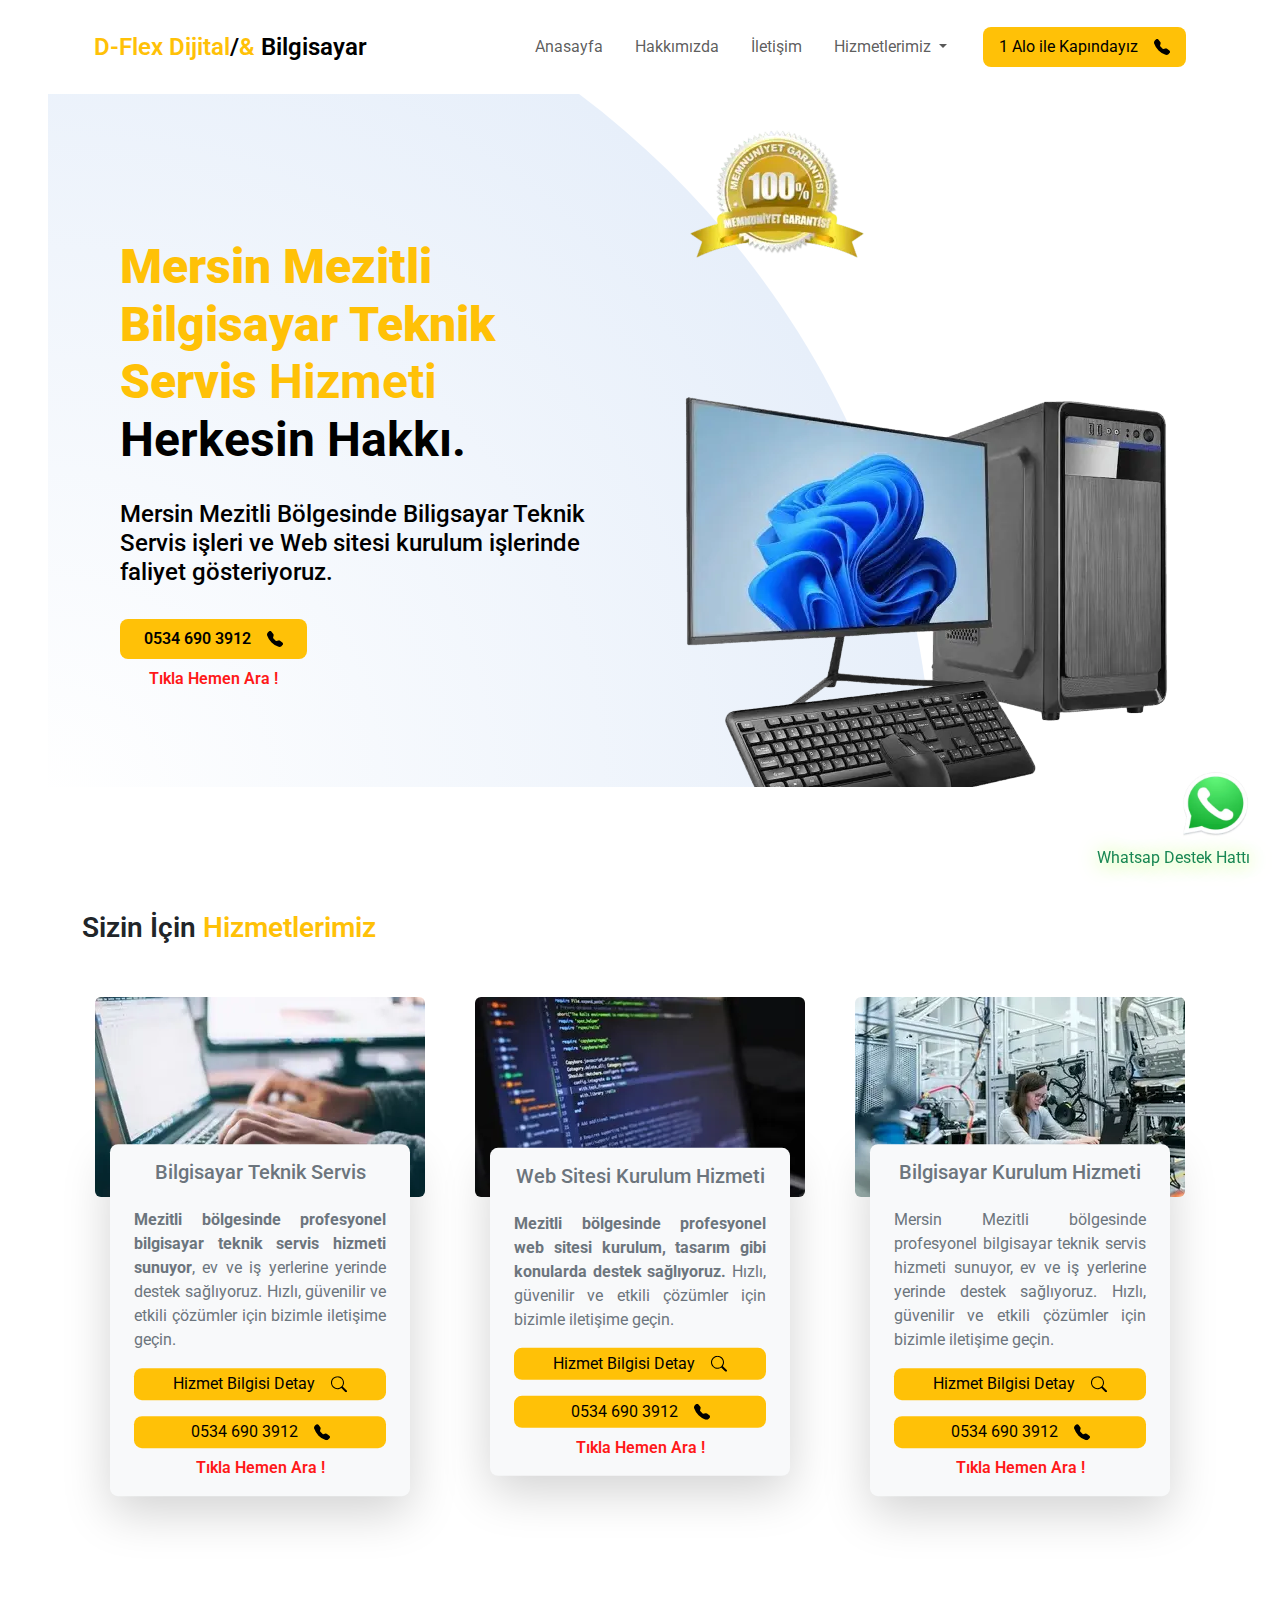
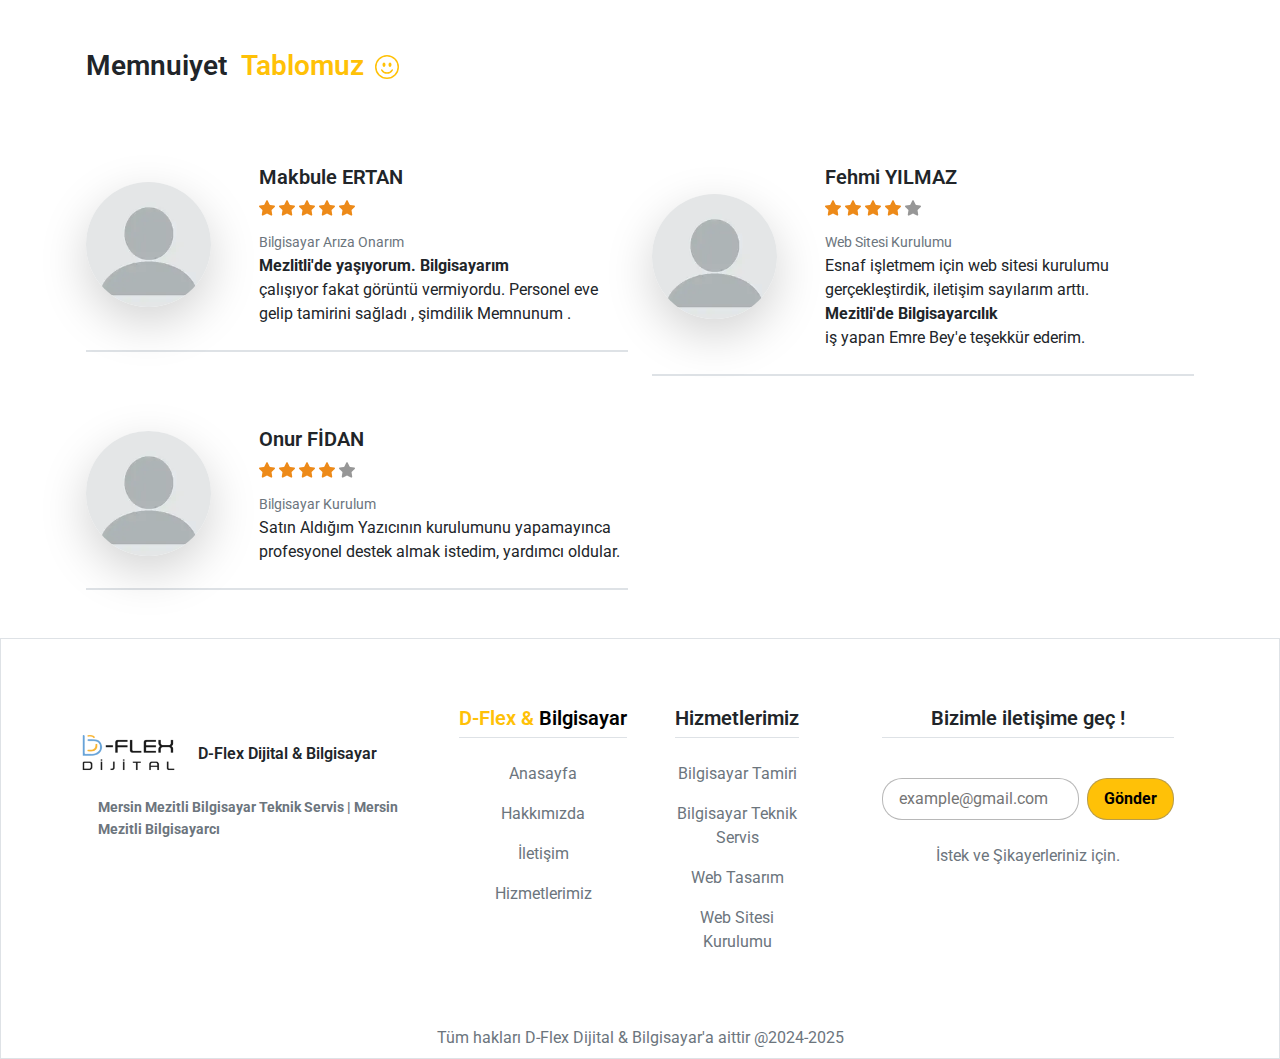
==== commit 2b19c357: "Add files via upload" ====
--- a/index.html
+++ b/index.html
@@ -12,7 +12,7 @@
   <meta name="revisit-after" content="1 days">
   <meta name="author" content="D-flex dijital">
  
-  <link rel="icon" href="assets/img/favicon-32x32.png" type="image/x-icon" />
+  <link rel="icon" href="favicon.ico" type="image/x-icon" />
 
 
 <meta property="og:title" content="D-Flex Dijital Ve Bilgisayar | Mersin Mezitli Bilgisayar Teknik Servis">
@@ -291,7 +291,7 @@
                   <div class="customer-info-text-heading text-secondary ">
                     Bilgisayar Arıza Onarım
                   </div>
-                  Bilgisayarım çalışıyor fakat görüntü vermiyordu. Personel eve gelip tamirini sağladı , şimdilik Memnunum .
+                 <strong> Mezlitli'de yaşıyorum.  Bilgisayarım</strong> çalışıyor fakat görüntü vermiyordu. Personel eve gelip tamirini sağladı , şimdilik Memnunum .
                 </div>
               </div>
             </div>
@@ -320,7 +320,7 @@
                   <div class="customer-info-text-heading text-secondary ">
                     Web Sitesi Kurulumu
                   </div>
-                  Esnaf işletmem için web sitesi kurulumu gerçekleştirdik, iletişim sayılarım arttı. Emre Bey'e teşekkür ederim.
+                  Esnaf işletmem için web sitesi kurulumu gerçekleştirdik, iletişim sayılarım arttı.<strong> Mezitli'de Bilgisayarcılık</strong> iş yapan Emre Bey'e teşekkür ederim.
                 </div>
               </div>
             </div>
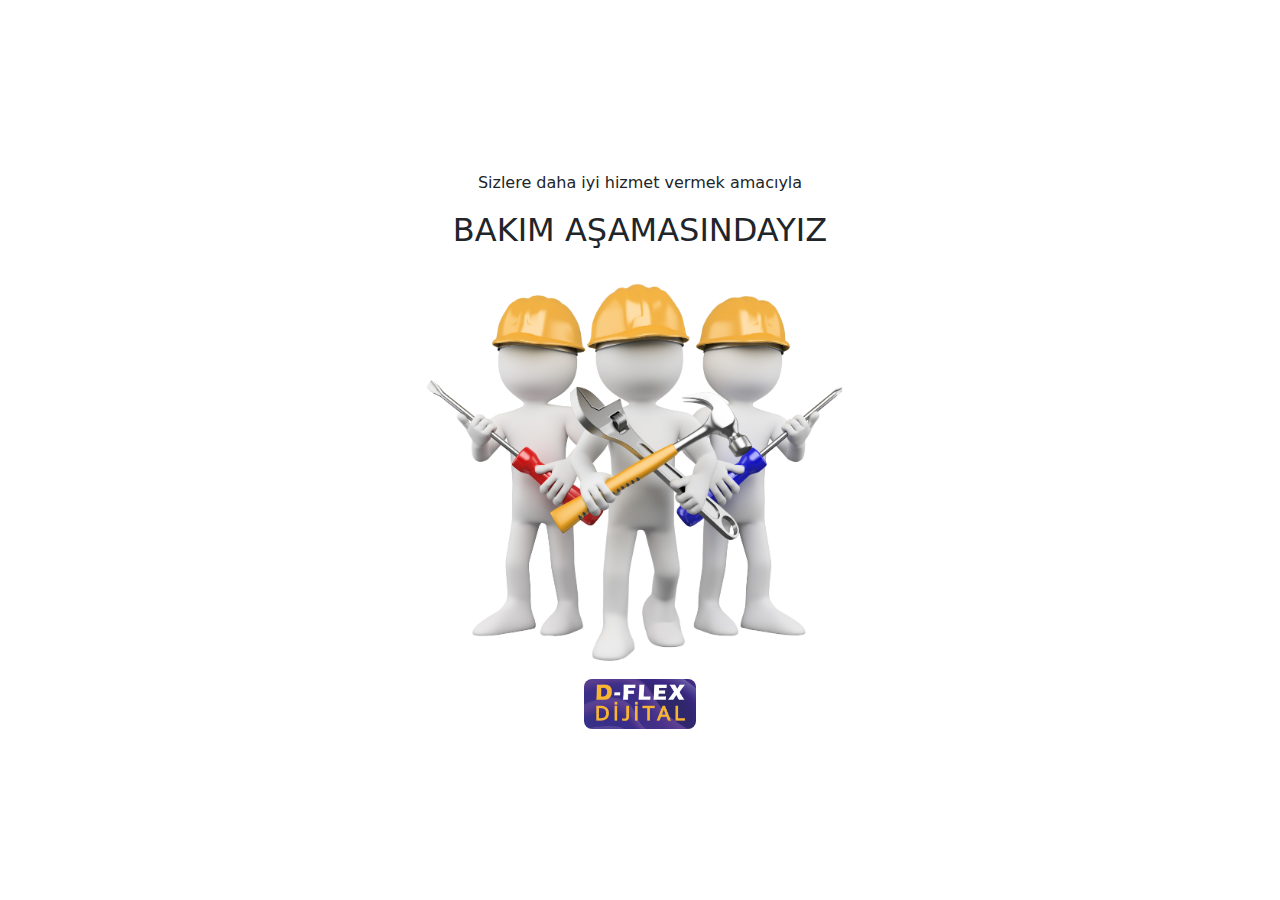
==== commit 9e4205a1: "Add files via upload" ====
--- a/index.html
+++ b/index.html
@@ -1,457 +1,24 @@
-<!doctype html>
-<html lang="tr-TR">
-
-<head>
-
-  <meta name="viewport" content="width=device-width, initial-scale=1">
-  <meta name="title" content="D-Flex Dijital Ve Bilgisayar | Mersin Mezitli Bilgisayar Teknik Servis">
-  <meta name="description" content="Mersin Mezitli'de bilgisayar teknik servis, kurulum, web tasarım ve site kurulumu hizmetleriyle profesyonel çözümler sunuyoruz.">
-  <meta name="keywords" content="Mezitli bilgisayar teknik servis,Mersin bilgisayar tamiri,Mezitli Bilgisayarcı,Mersin Mezitli bilgisayar kurulumu,Mezitli kurumsal web tasarım,Mezitli hızlı teknik servis">
-  <meta name="robots" content="index, follow">
-  <meta http-equiv="Content-Type" content="text/html; charset=utf-8">
-  <meta name="revisit-after" content="1 days">
-  <meta name="author" content="D-flex dijital">
- 
-  <link rel="icon" href="favicon.ico" type="image/x-icon" />
-
-
-<meta property="og:title" content="D-Flex Dijital Ve Bilgisayar | Mersin Mezitli Bilgisayar Teknik Servis">
-<meta property="og:description" content="Mersin Mezitli'de bilgisayar teknik servis, kurulum, web tasarım ve site kurulumu hizmetleriyle profesyonel çözümler sunuyoruz.">
-<meta property="og:image" content="https://dflexdijital.com.tr/assets/img/favicon/android-icon-144x144.png">
-<meta property="og:url" content="https://dflexdijital.com.tr">  
-
-<meta property="og:title" content="D-Flex Dijital Ve Bilgisayar | Mersin Mezitli Bilgisayar Teknik Servis">
-<meta property="og:description" content="Mersin Mezitli'de bilgisayar teknik servis, kurulum, web tasarım ve site kurulumu hizmetleriyle profesyonel çözümler sunuyoruz.">
-<meta property="og:image" content="https://dflexdijital.com.tr/assets/img/favicon/android-icon-144x144.png">
-<meta property="og:url" content="https://dflexdijital.com.tr">  
-
-<meta name="twitter:title" content="D-Flex Dijital Ve Bilgisayar | Mersin Mezitli Bilgisayar Teknik Servi">
-<meta name="twitter:description" content="Mersin Mezitli'de bilgisayar teknik servis, kurulum, web tasarım ve site kurulumu hizmetleriyle profesyonel çözümler sunuyoruz.">
-<meta name="twitter:url" content="https://dflexdijital.com.tr">
-<meta name="twitter:card" content="summary">
-  
-  <title>D-Flex Dijital Ve Bilgisayar Çözümleri| Mersin Mezitli Bilgisayar Teknik Servis</title>
-   
-    <link rel="stylesheet" href="assets/css/style.css">
-    <link href="https://cdn.jsdelivr.net/npm/bootstrap@5.3.3/dist/css/bootstrap.min.css" rel="stylesheet" integrity="sha384-QWTKZyjpPEjISv5WaRU9OFeRpok6YctnYmDr5pNlyT2bRjXh0JMhjY6hW+ALEwIH" crossorigin="anonymous">
-  </head>
-
-<body>
-
-
-  <header>
-    <div class="container">
-      <nav class="navbar navbar-expand-lg  py-4">
-        <div class="container-fluid">
-          <a class="navbar-brand fw-semibold fs-4" href="index.html">
-           <span class=" logo-one-word">D-Flex Dijital</span>/<span class=" logo-one-word">&</span> 
-           <div class="logo-two-word d-inline-block">Bilgisayar</div>
-          </a>
-          <button class="navbar-toggler" type="button" data-bs-toggle="collapse" data-bs-target="#navbarNavDropdown" aria-controls="navbarNavDropdown" aria-expanded="false" aria-label="Toggle navigation">
-            <span class="navbar-toggler-icon"></span>
-          </button>
-          <div class="collapse navbar-collapse justify-content-between ps-md-5 " id="navbarNavDropdown">
-            <ul class="navbar-nav ps-md-5 ms-md-5 ms-0  gap-3 pt-4 pt-md-0">
-              <li class="nav-item ">
-                <a class="nav-link " aria-current="page" href="index.html">Anasayfa</a>
-              </li>
-              <li class="nav-item">
-                <a class="nav-link " href="about.html">Hakkımızda</a>
-              </li>
-              <li class="nav-item">
-                <a class="nav-link " href="contact.html">İletişim</a>
-              </li>
-              <li class="nav-item dropdown">
-                <a class="nav-link  dropdown-toggle" href="#" role="button" data-bs-toggle="dropdown" aria-expanded="false">
-                  Hizmetlerimiz
-                </a>
-                <ul class="dropdown-menu">
-                  <li><a class="dropdown-item" href="Page_computer.html">Bilgisayar Teknik Servis</a></li>
-                  <li><a class="dropdown-item" href="Page_digital.html">Web Sitesi Kurulumu</a></li>
-                  
-                </ul>
-              </li>
-            </ul>
-            <a href="tel:05346903912" class="header-btn-wrapper btn-hover-efect mt-4 mt-md-0 text-decoration-none d-flex align-items-center justify-content-center gap-3 bg-warning text-black px-3 py-2 rounded-3">
-              <div class="">1 Alo ile Kapındayız</div>
-              <svg xmlns="http://www.w3.org/2000/svg" width="16" height="16" fill="currentColor" class="bi bi-telephone-fill" viewBox="0 0 16 16">
-                <path fill-rule="evenodd" d="M1.885.511a1.745 1.745 0 0 1 2.61.163L6.29 2.98c.329.423.445.974.315 1.494l-.547 2.19a.68.68 0 0 0 .178.643l2.457 2.457a.68.68 0 0 0 .644.178l2.189-.547a1.75 1.75 0 0 1 1.494.315l2.306 1.794c.829.645.905 1.87.163 2.611l-1.034 1.034c-.74.74-1.846 1.065-2.877.702a18.6 18.6 0 0 1-7.01-4.42 18.6 18.6 0 0 1-4.42-7.009c-.362-1.03-.037-2.137.703-2.877z" />
-              </svg>
-            </a>
-          </div>
-        </div>
-      </nav>
-    </div>
-  </header>
-  
-
-
-  <section class=" px-md-5 overflow-hidden">
-    <div class="position-relative z-5">
-      <div class="banner-card-wrapper pt-5 pt-md-5  d-flex   px-md-5 overflow-hidden ">
-        <div class="banner-card-start-item py-md-5 my-md-5 mt-5 px-4  w-md-50 d-flex flex-column align-items-center align-items-md-start justify-content-center  gap-4">
-          <div class="banner-card-heading   text-warning ">
-           <h1 class="display-5 fw-bold"> <strong>Mersin Mezitli Bilgisayar Teknik Servis</strong> Hizmeti <span class="text-black">Herkesin Hakkı.</span></h1>
-          </div>
-          <div class="banner-card-content text-black fs-5">
-            <h4>Mersin Mezitli Bölgesinde Biligsayar Teknik Servis işleri ve Web sitesi kurulum işlerinde faliyet gösteriyoruz.</h4>
-          </div>
-          <div class="d-inline-block text-center">
-            <a href="tel:05346903912" class="banner-card-btn text-decoration-none bg-warning px-4 py-2 rounded-3 text-black fw-semibold btn-hover-efect d-flex align-items-center gap-3">
-              0534 690 3912
-              <svg xmlns="http://www.w3.org/2000/svg" width="16" height="16" fill="currentColor" class="bi bi-telephone-fill" viewBox="0 0 16 16">
-                <path fill-rule="evenodd" d="M1.885.511a1.745 1.745 0 0 1 2.61.163L6.29 2.98c.329.423.445.974.315 1.494l-.547 2.19a.68.68 0 0 0 .178.643l2.457 2.457a.68.68 0 0 0 .644.178l2.189-.547a1.75 1.75 0 0 1 1.494.315l2.306 1.794c.829.645.905 1.87.163 2.611l-1.034 1.034c-.74.74-1.846 1.065-2.877.702a18.6 18.6 0 0 1-7.01-4.42 18.6 18.6 0 0 1-4.42-7.009c-.362-1.03-.037-2.137.703-2.877z" />
-              </svg>
-            </a>
-            <div class="banner-tel-text pt-2 fw-semibold ">
-              Tıkla Hemen Ara !
-            </div>
-          </div>
-        </div>
-
-      </div>
-
-      <div class="banner-card-end-item position-absolute">
-
-        <img src="assets/img/contact/fd.webp" class=" h-100 w-100" alt="Mersin Mezitli Bilgisayar Teknik Servis | Bilgisayarcı">
-      </div>
-      <div class="banner-bg-item position-absolute top-0 ">
-        <img src="assets/img/banner/back-item-1.svg" alt="Mersin Mezitli Bilgisayar Teknik Servis | Bilgisayarcı">
-      </div>
-      <div class="banner-bg-item-100 position-absolute ">
-        <img src="assets/img/banner/bg-100.webp" alt="Mersin Mezitli Bilgisayar Teknik Servis | Bilgisayarcı">
-      </div>
-    </div>
-
-  </section>
-
-  <section>
-    <div class="container py-md-5 mt-5">
-      <div class="home-service-top-content text-center text-md-start pt-4">
-        <div class="fs-3 fw-semibold">Sizin İçin <span class="text-warning">Hizmetlerimiz</span></div>
-      </div>
-      <div class="row pt-5">
-        <div class="col-md-4">
-          <div class="home-service-items-wrapper  d-flex justify-content-center align-items-start">
-            <div class="home-service-item position-relative ">
-              <div class="home-service-img-wrapper rounded-2 ">
-               
-                <img  src="assets/img/home-service/pc.webp" class=" w-100 h-100  rounded-2" alt="Mersin Mezitli Bilgisayar Teknik Servis | Bilgisayarcı">
-              
-              </div>
-              <div class="home-service-content-wrapper bg-light shadow-lg py-3 px-4 rounded-3 position-absolute text-secondary d-flex flex-column gap-3">
-                <div class="home-service-content-heading fw-bold text-center fs-5  ">
-                  <h5>Bilgisayar Teknik Servis</h5>
-                </div>
-                <div class=""><strong> Mezitli bölgesinde profesyonel bilgisayar teknik servis hizmeti sunuyor</strong>, ev ve iş yerlerine yerinde destek sağlıyoruz. Hızlı, güvenilir ve etkili çözümler için bizimle iletişime geçin.
-    
-                </div>
-                <a href="Page_computer.html" class="header-btn-wrapper btn-hover-efect text-decoration-none d-flex align-items-center justify-content-center gap-3 bg-warning text-black px-2 py-1 rounded-3">
-                  <div class="">Hizmet Bilgisi Detay</div>
-                  <svg xmlns="http://www.w3.org/2000/svg" width="16" height="16" fill="currentColor" class="bi bi-search" viewBox="0 0 16 16">
-                    <path d="M11.742 10.344a6.5 6.5 0 1 0-1.397 1.398h-.001q.044.06.098.115l3.85 3.85a1 1 0 0 0 1.415-1.414l-3.85-3.85a1 1 0 0 0-.115-.1zM12 6.5a5.5 5.5 0 1 1-11 0 5.5 5.5 0 0 1 11 0" />
-                  </svg>
-                </a>
-                <div class=" text-center ">
-                  <a href="tel:05346903912" class="header-btn-wrapper btn-hover-efect text-decoration-none d-flex align-items-center justify-content-center gap-3 bg-warning text-black px-2 py-1 rounded-3">
-                    <div class="">0534 690 3912</div>
-                    <svg xmlns="http://www.w3.org/2000/svg" width="16" height="16" fill="currentColor" class="bi bi-telephone-fill" viewBox="0 0 16 16">
-                      <path fill-rule="evenodd" d="M1.885.511a1.745 1.745 0 0 1 2.61.163L6.29 2.98c.329.423.445.974.315 1.494l-.547 2.19a.68.68 0 0 0 .178.643l2.457 2.457a.68.68 0 0 0 .644.178l2.189-.547a1.75 1.75 0 0 1 1.494.315l2.306 1.794c.829.645.905 1.87.163 2.611l-1.034 1.034c-.74.74-1.846 1.065-2.877.702a18.6 18.6 0 0 1-7.01-4.42 18.6 18.6 0 0 1-4.42-7.009c-.362-1.03-.037-2.137.703-2.877z" />
-                    </svg>
-    
-                  </a>
-    
-                  <div class="banner-tel-text pt-2 fw-semibold ">
-                    Tıkla Hemen Ara !
-                  </div>
-                </div>
-              </div>
-    
-            </div>
-          </div>
-        </div>
-         <div class="col-md-4">
-          <div class="home-service-items-wrapper  d-flex justify-content-center align-items-start">
-            <div class="home-service-item position-relative ">
-              <div class="home-service-img-wrapper rounded-2 ">
-                <img src="assets/img/home-service/web.webp" class=" w-100 h-100  rounded-2" alt="Mersin Mezitli Bilgisayar Teknik Servis | Bilgisayarcı">
-              
-              </div>
-              <div class="home-service-content-wrapper bg-light shadow-lg py-3 px-4 rounded-3 position-absolute text-secondary d-flex flex-column gap-3">
-                <div class="home-service-content-heading fw-bold text-center fs-5  ">
-                  <h5>Web Sitesi Kurulum Hizmeti</h5>
-                </div>
-                <div class="">
-                  <strong> Mezitli bölgesinde profesyonel web sitesi kurulum, tasarım gibi konularda destek sağlıyoruz.</strong> Hızlı, güvenilir ve etkili çözümler için bizimle iletişime geçin.
-    
-                </div>
-                <a href="Page_digital.html" class="header-btn-wrapper btn-hover-efect text-decoration-none d-flex align-items-center justify-content-center gap-3 bg-warning text-black px-2 py-1 rounded-3">
-                  <div class="">Hizmet Bilgisi Detay</div>
-                  <svg xmlns="http://www.w3.org/2000/svg" width="16" height="16" fill="currentColor" class="bi bi-search" viewBox="0 0 16 16">
-                    <path d="M11.742 10.344a6.5 6.5 0 1 0-1.397 1.398h-.001q.044.06.098.115l3.85 3.85a1 1 0 0 0 1.415-1.414l-3.85-3.85a1 1 0 0 0-.115-.1zM12 6.5a5.5 5.5 0 1 1-11 0 5.5 5.5 0 0 1 11 0" />
-                  </svg>
-                </a>
-                <div class=" text-center ">
-                  <a href="tel:05346903912" class="header-btn-wrapper btn-hover-efect text-decoration-none d-flex align-items-center justify-content-center gap-3 bg-warning text-black px-2 py-1 rounded-3">
-                    <div class="">0534 690 3912</div>
-                    <svg xmlns="http://www.w3.org/2000/svg" width="16" height="16" fill="currentColor" class="bi bi-telephone-fill" viewBox="0 0 16 16">
-                      <path fill-rule="evenodd" d="M1.885.511a1.745 1.745 0 0 1 2.61.163L6.29 2.98c.329.423.445.974.315 1.494l-.547 2.19a.68.68 0 0 0 .178.643l2.457 2.457a.68.68 0 0 0 .644.178l2.189-.547a1.75 1.75 0 0 1 1.494.315l2.306 1.794c.829.645.905 1.87.163 2.611l-1.034 1.034c-.74.74-1.846 1.065-2.877.702a18.6 18.6 0 0 1-7.01-4.42 18.6 18.6 0 0 1-4.42-7.009c-.362-1.03-.037-2.137.703-2.877z" />
-                    </svg>
-    
-                  </a>
-    
-                  <div class="banner-tel-text pt-2 fw-semibold ">
-                    Tıkla Hemen Ara !
-                  </div>
-                </div>
-              </div>
-    
-            </div>
-          </div>
-         </div>
-      <div class="col-md-4">
-        <div class="home-service-items-wrapper  d-flex justify-content-center align-items-start">
-          <div class="home-service-item position-relative ">
-            <div class="home-service-img-wrapper rounded-2 ">
-              <img src="assets/img/home-service/pck.webp" class=" w-100 h-100  rounded-2" alt="Mersin Mezitli Bilgisayar Teknik Servis | Bilgisayarcı">
-          
-          
-            </div>
-            <div class="home-service-content-wrapper bg-light shadow-lg py-3 px-4 rounded-3 position-absolute text-secondary d-flex flex-column gap-3">
-              <div class="home-service-content-heading fw-bold text-center fs-5  ">
-                <h5>Bilgisayar Kurulum Hizmeti</h5>
-              </div>
-              <div class="">Mersin Mezitli bölgesinde profesyonel bilgisayar teknik servis hizmeti sunuyor, ev ve iş yerlerine yerinde destek sağlıyoruz. Hızlı, güvenilir ve etkili çözümler için bizimle iletişime geçin.
-              </div>
-              <a href="Page_computer.html" class="header-btn-wrapper btn-hover-efect text-decoration-none d-flex align-items-center justify-content-center gap-3 bg-warning text-black px-2 py-1 rounded-3">
-                <div class="">Hizmet Bilgisi Detay</div>
-                <svg xmlns="http://www.w3.org/2000/svg" width="16" height="16" fill="currentColor" class="bi bi-search" viewBox="0 0 16 16">
-                  <path d="M11.742 10.344a6.5 6.5 0 1 0-1.397 1.398h-.001q.044.06.098.115l3.85 3.85a1 1 0 0 0 1.415-1.414l-3.85-3.85a1 1 0 0 0-.115-.1zM12 6.5a5.5 5.5 0 1 1-11 0 5.5 5.5 0 0 1 11 0" />
-                </svg>
-              </a>
-              <div class=" text-center ">
-                <a href="tel:05346903912" class="header-btn-wrapper btn-hover-efect text-decoration-none d-flex align-items-center justify-content-center gap-3 bg-warning text-black px-2 py-1 rounded-3">
-                  <div class="">0534 690 3912</div>
-                  <svg xmlns="http://www.w3.org/2000/svg" width="16" height="16" fill="currentColor" class="bi bi-telephone-fill" viewBox="0 0 16 16">
-                    <path fill-rule="evenodd" d="M1.885.511a1.745 1.745 0 0 1 2.61.163L6.29 2.98c.329.423.445.974.315 1.494l-.547 2.19a.68.68 0 0 0 .178.643l2.457 2.457a.68.68 0 0 0 .644.178l2.189-.547a1.75 1.75 0 0 1 1.494.315l2.306 1.794c.829.645.905 1.87.163 2.611l-1.034 1.034c-.74.74-1.846 1.065-2.877.702a18.6 18.6 0 0 1-7.01-4.42 18.6 18.6 0 0 1-4.42-7.009c-.362-1.03-.037-2.137.703-2.877z" />
-                  </svg>
-  
-                </a>
-  
-                <div class="banner-tel-text pt-2 fw-semibold ">
-                  Tıkla Hemen Ara !
-                </div>
-              </div>
-            </div>
-  
-          </div>
-        </div>
-      </div>
-      
-    </div>
-
-
-    </div>
-  </section>
-
-  <section>
-    <div class="container py-5 px-3">
-      <div class="customer-info-top-content pb-5 text-center text-md-start">
-        <h5 class="fs-3 fw-semibold">Memnuiyet <span class="text-warning">Tablomuz </span>
-
-          <svg class="text-warning scale-1 bi bi-emoji-smile" xmlns="http://www.w3.org/2000/svg" width="16" height="16" fill="currentColor" viewBox="0 0 16 16">
-            <path d="M8 15A7 7 0 1 1 8 1a7 7 0 0 1 0 14m0 1A8 8 0 1 0 8 0a8 8 0 0 0 0 16" />
-            <path d="M4.285 9.567a.5.5 0 0 1 .683.183A3.5 3.5 0 0 0 8 11.5a3.5 3.5 0 0 0 3.032-1.75.5.5 0 1 1 .866.5A4.5 4.5 0 0 1 8 12.5a4.5 4.5 0 0 1-3.898-2.25.5.5 0 0 1 .183-.683M7 6.5C7 7.328 6.552 8 6 8s-1-.672-1-1.5S5.448 5 6 5s1 .672 1 1.5m4 0c0 .828-.448 1.5-1 1.5s-1-.672-1-1.5S9.448 5 10 5s1 .672 1 1.5" />
-          </svg>
-
-        </h5>
-      </div>
-      <div class="row g-4">
-        <div class="col-12 col-md-6">
-          <div class="customer-info-wrapper">
-            <div class="customer-info-card-wrapper border-bottom border-2 py-4 d-flex  gap-5">
-              <div class="customer-info-img-wrapper d-flex align-items-center ">
-                <img src="assets/img/customer-info/x.webp" class=" object-fit-cover rounded-full shadow-lg" alt="Mersin Mezitli Bilgisayar Teknik Servis | Bilgisayarcı">
-              
-
-              </div>
-              <div class="customer-info-content-wrapper d-flex flex-column gap-2">
-                <div class="customer-info-content-heading fw-semibold fs-5">
-                  Makbule ERTAN
-                </div>
-                <div class="customer-star-wrapper d-flex gap-1">
-                  <div class="customer-star active"></div>
-                  <div class="customer-star active"></div>
-                  <div class="customer-star active"></div>
-                  <div class="customer-star active"></div>
-                  <div class="customer-star active"></div>
-                </div>
-
-                <div class="customer-info-text d-flex flex-column pt-2 ">
-                  <div class="customer-info-text-heading text-secondary ">
-                    Bilgisayar Arıza Onarım
-                  </div>
-                 <strong> Mezlitli'de yaşıyorum.  Bilgisayarım</strong> çalışıyor fakat görüntü vermiyordu. Personel eve gelip tamirini sağladı , şimdilik Memnunum .
-                </div>
-              </div>
-            </div>
-          </div>
-        </div>
-        <div class="col-12 col-md-6">
-          <div class="customer-info-wrapper">
-            <div class="customer-info-card-wrapper border-bottom border-2 py-4 d-flex  gap-5">
-              <div class="customer-info-img-wrapper d-flex align-items-center ">
-                <img src="assets/img/customer-info/x.webp" class=" object-fit-cover rounded-full shadow-lg" alt="Mersin Mezitli Bilgisayar Teknik Servis | Bilgisayarcı">
-               
-
-              </div>
-              <div class="customer-info-content-wrapper d-flex flex-column gap-2">
-                <div class="customer-info-content-heading fw-semibold fs-5">
-                  Fehmi YILMAZ
-                </div>
-                <div class="customer-star-wrapper d-flex gap-1">
-                  <div class="customer-star active"></div>
-                  <div class="customer-star active"></div>
-                  <div class="customer-star active"></div>
-                  <div class="customer-star active"></div>
-                  <div class="customer-star"></div>
-                </div>
-                <div class="customer-info-text d-flex flex-column pt-2 ">
-                  <div class="customer-info-text-heading text-secondary ">
-                    Web Sitesi Kurulumu
-                  </div>
-                  Esnaf işletmem için web sitesi kurulumu gerçekleştirdik, iletişim sayılarım arttı.<strong> Mezitli'de Bilgisayarcılık</strong> iş yapan Emre Bey'e teşekkür ederim.
-                </div>
-              </div>
-            </div>
-          </div>
-        </div>
-        <div class="col-12 col-md-6">
-
-          <div class="customer-info-wrapper">
-            <div class="customer-info-card-wrapper border-bottom border-2 py-4 d-flex  gap-5">
-              <div class="customer-info-img-wrapper d-flex align-items-center ">
-                <img src="assets/img/customer-info/x.webp" class="object-fit-cover rounded-full shadow-lg" alt="Mersin Mezitli Bilgisayar Teknik Servis | Bilgisayarcı">
-              
-
-              </div>
-              <div class="customer-info-content-wrapper d-flex flex-column gap-2">
-                <div class="customer-info-content-heading fw-semibold fs-5">
-                  Onur FİDAN
-                </div>
-                <div class="customer-star-wrapper d-flex gap-1">
-                  <div class="customer-star active"></div>
-                  <div class="customer-star active"></div>
-                  <div class="customer-star active"></div>
-                  <div class="customer-star active"></div>
-                  <div class="customer-star"></div>
-                </div>
-                <div class="customer-info-text d-flex flex-column pt-2 ">
-                  <div class="customer-info-text-heading text-secondary ">
-                    Bilgisayar Kurulum
-                  </div>
-                  Satın Aldığım Yazıcının kurulumunu  yapamayınca profesyonel destek almak istedim, yardımcı oldular.
-                </div>
-              </div>
-            </div>
-          </div>
-        </div>
-      
-      </div>
-    </div>
-  </section>
-
-
-
-  <footer class="border border-top ">
-    <div class="container py-5">
-      <div class="row g-4 g-md-5">
-        <div class="col-12 col-md-4">
-          <div class="footer-item-wrapper d-flex flex-column gap-4 ">
-            <div class="footer-logo-wrapper d-flex align-items-center justify-content-center justify-content-md-start gap-3 pt-md-5 ">
-              <img src="assets/img/footer/3.png" alt="Mersin Mezitli Bilgisayar Teknik Servis | Bilgisayarcı" class="footer-ico " >
-              <div class="fw-semibold">D-Flex Dijital & Bilgisayar</div>
-            </div>
-            <div class="footer-logo-contnet-wrapper customer-info-text-heading px-3 text-secondary">
-             <strong> Mersin Mezitli Bilgisayar Teknik Servis | Mersin Mezitli Bilgisayarcı</strong>
-            </div>
-
-          </div>
-        </div>
-        <div class="col-6 col-md-2">
-          <div class="footer-item-wrapper d-flex flex-column align-items-center gap-2 justify-content-center">
-            <div class=" border-bottom border-1 my-3 pb-1 fs-5">
-            <a class="navbar-brand fw-semibold  " href="index.php">
-           <span class=" logo-one-word">D-Flex &</span><span class=" logo-one-word"></span> 
-           <div class="logo-two-word d-inline-block">Bilgisayar</div>
-          </a>
-             
-            
-            </div>
-
-            <ul class="d-flex flex-column text-center gap-3 p-0">
-              <li><a href="index.html" class="btn-hover-efect text-decoration-none text-secondary">Anasayfa</a></li>
-              <li><a href="about.html" class=" btn-hover-efect text-decoration-none text-secondary">Hakkımızda</a></li>
-              <li><a href="contact.html" class="btn-hover-efect text-decoration-none text-secondary">İletişim</a></li>
-              <li><a href="index.html" class="btn-hover-efect text-decoration-none text-secondary">Hizmetlerimiz</a></li>
-            </ul>
-          </div>
-        </div>
-
-        <div class="col-6 col-md-2">
-          <div class="footer-item-wrapper d-flex flex-column align-items-center gap-2 justify-content-center">
-            <div class=" border-bottom border-1 my-3 pb-1 fs-5"><a class="navbar-brand fw-semibold" href="#">Hizmetlerimiz</a></div>
-            <ul class="d-flex flex-column text-center gap-3 p-0">
-              <li><a href="Page_computer.html" class=" btn-hover-efect text-decoration-none text-secondary">Bilgisayar Tamiri</a></li>
-              <li><a href="Page_computer.html" class=" btn-hover-efect text-decoration-none text-secondary">Bilgisayar Teknik Servis</a></li>
-              <li><a href="Page_digital.html" class=" btn-hover-efect text-decoration-none text-secondary">Web Tasarım</a></li>
-              <li><a href="Page_digital.html" class=" btn-hover-efect text-decoration-none text-secondary">Web Sitesi Kurulumu</a></li>
-            </ul>
-          </div>
-        </div>
-
-        <div class="col-12 col-md-4 d-flex flex-column gap-4 px-5">
-          <div class=" border-bottom border-1 my-3 pb-1 fs-5 text-center ">
-            <div class="navbar-brand fw-semibold">Bizimle iletişime geç !</div>
-          </div>
-
-          <div class="footer-form-wrapper    rounded-5 d-flex flex-column gap-4 ">
-
-            <form action="#?" class="d-flex  gap-2 " autocomplete="off" >
-              <input type="email" class="footer-text-input  p-2 px-3 w-100" id="footerForm" placeholder="example@gmail.com" required>
-              <input type="submit" value="Gönder" class=" btn-hover-efect p-2 px-3  bg-warning fw-bold">
-            </form>
-
-          </div>
-          <div class="footer-form-bottom-text text-secondary text-center">
-           İstek ve Şikayerleriniz için.
-          </div>
-        </div>
-      </div>
-    </div>
-    <div class="footer-bottom-text text-center py-2 fs-6">
-      <div class="text-secondary">Tüm hakları D-Flex Dijital & Bilgisayar'a aittir @2024-2025
-      </div>
-    </div>
-  </footer>
-
-
-
-  <a href="https://wa.me/+905346903912" target="_blank" class="wp-ico d-flex flex-column align-items-end text-decoration-none gap-2">
-    <img src="assets/img/wp.webp" alt="Mersin Mezitli Bilgisayar Teknik Servis | Bilgisayarcı">
-    <div class="wp-ico-text text-success">
-      Whatsap Destek Hattı
-    </div>
-  </a>
-
-
-
-
-
-
-
- 
-  <script src="https://cdn.jsdelivr.net/npm/bootstrap@5.3.3/dist/js/bootstrap.bundle.min.js" integrity="sha384-YvpcrYf0tY3lHB60NNkmXc5s9fDVZLESaAA55NDzOxhy9GkcIdslK1eN7N6jIeHz" crossorigin="anonymous"></script>
-</body>
-
+<!doctype html>
+<html lang="en">
+  <head>
+    <meta charset="utf-8">
+    <meta name="viewport" content="width=device-width, initial-scale=1">
+    <title>D-flex Dijital</title>
+    <link href="https://cdn.jsdelivr.net/npm/bootstrap@5.3.3/dist/css/bootstrap.min.css" rel="stylesheet" integrity="sha384-QWTKZyjpPEjISv5WaRU9OFeRpok6YctnYmDr5pNlyT2bRjXh0JMhjY6hW+ALEwIH" crossorigin="anonymous">
+  </head>
+  <body>
+    <div class="container d-flex justify-content-center align-items-center " style="height: 100dvh;">
+        <div class="row">
+            <div class="col-md-5 mx-auto d-flex justify-content-center flex-column align-items-center">
+                <p>Sizlere daha iyi hizmet vermek amacıyla <h2>BAKIM AŞAMASINDAYIZ</h2>  </p>
+                <img src="x.png" alt="" class="w-100">
+                <img src="gda.png" alt="" class="w-25 rounded-3">
+               
+            </div>
+        </div>
+       
+
+    </div>
+    <script src="https://cdn.jsdelivr.net/npm/bootstrap@5.3.3/dist/js/bootstrap.bundle.min.js" integrity="sha384-YvpcrYf0tY3lHB60NNkmXc5s9fDVZLESaAA55NDzOxhy9GkcIdslK1eN7N6jIeHz" crossorigin="anonymous"></script>
+  </body>
 </html>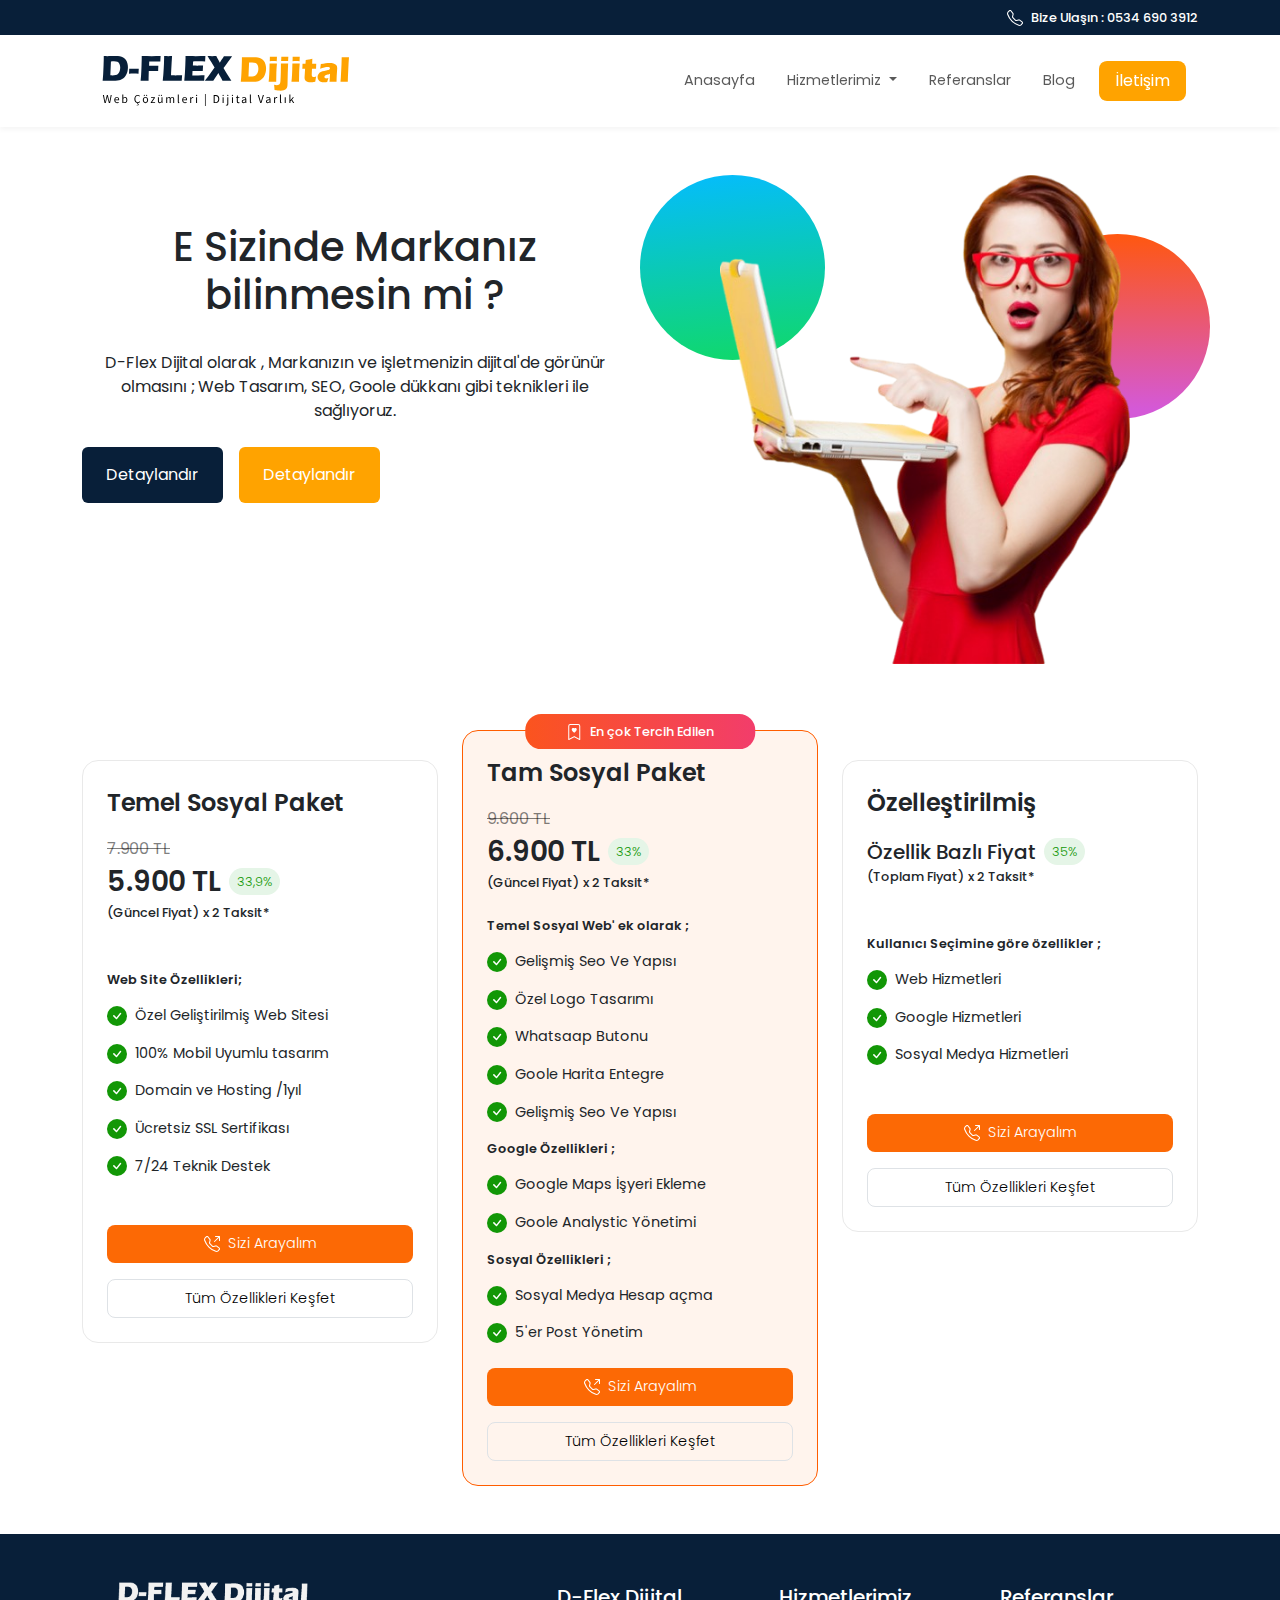
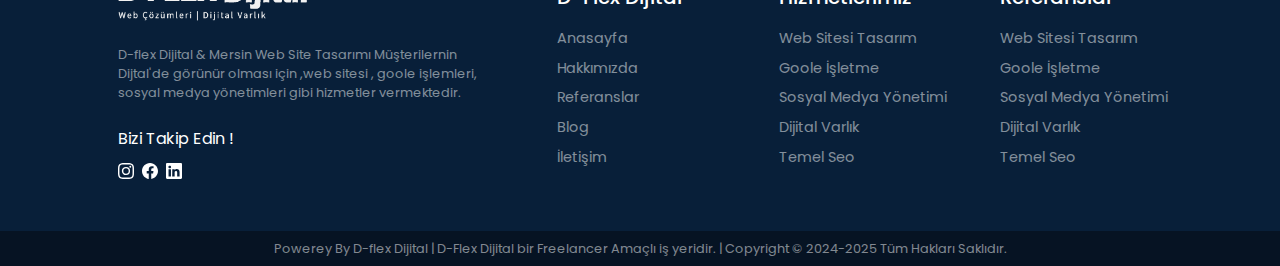
==== commit 39c6161a: "Add files via upload" ====
--- a/index.html
+++ b/index.html
@@ -1,24 +1,628 @@
 <!doctype html>
-<html lang="en">
-  <head>
+<html lang="tr-TR">
+
+<head>
     <meta charset="utf-8">
     <meta name="viewport" content="width=device-width, initial-scale=1">
-    <title>D-flex Dijital</title>
-    <link href="https://cdn.jsdelivr.net/npm/bootstrap@5.3.3/dist/css/bootstrap.min.css" rel="stylesheet" integrity="sha384-QWTKZyjpPEjISv5WaRU9OFeRpok6YctnYmDr5pNlyT2bRjXh0JMhjY6hW+ALEwIH" crossorigin="anonymous">
-  </head>
-  <body>
-    <div class="container d-flex justify-content-center align-items-center " style="height: 100dvh;">
-        <div class="row">
-            <div class="col-md-5 mx-auto d-flex justify-content-center flex-column align-items-center">
-                <p>Sizlere daha iyi hizmet vermek amacıyla <h2>BAKIM AŞAMASINDAYIZ</h2>  </p>
-                <img src="x.png" alt="" class="w-100">
-                <img src="gda.png" alt="" class="w-25 rounded-3">
-               
+    <title>Bootstrap demo</title>
+    <link rel="icon" href="favicon.ico" type="image/x-icon" />
+    <link rel="stylesheet" href="assets/css/style.css">
+    <link href="https://cdn.jsdelivr.net/npm/bootstrap@5.3.3/dist/css/bootstrap.min.css" rel="stylesheet"
+        integrity="sha384-QWTKZyjpPEjISv5WaRU9OFeRpok6YctnYmDr5pNlyT2bRjXh0JMhjY6hW+ALEwIH" crossorigin="anonymous">
+    <link rel="stylesheet" href="https://cdn.jsdelivr.net/npm/swiper@11/swiper-bundle.min.css" />
+</head>
+
+<body>
+    <header class="position-sticky top-0 z-100 bg-white  ">
+        <div class="bg-color-081f39">
+            <div class="container py-2 d-flex justify-content-end">
+                <div class="header-top-info-wrapper text-white d-flex align-items-center gap-2">
+                    <svg xmlns="http://www.w3.org/2000/svg" width="16" height="16" fill="currentColor"
+                        class="bi bi-telephone" viewBox="0 0 16 16">
+                        <path
+                            d="M3.654 1.328a.678.678 0 0 0-1.015-.063L1.605 2.3c-.483.484-.661 1.169-.45 1.77a17.6 17.6 0 0 0 4.168 6.608 17.6 17.6 0 0 0 6.608 4.168c.601.211 1.286.033 1.77-.45l1.034-1.034a.678.678 0 0 0-.063-1.015l-2.307-1.794a.68.68 0 0 0-.58-.122l-2.19.547a1.75 1.75 0 0 1-1.657-.459L5.482 8.062a1.75 1.75 0 0 1-.46-1.657l.548-2.19a.68.68 0 0 0-.122-.58zM1.884.511a1.745 1.745 0 0 1 2.612.163L6.29 2.98c.329.423.445.974.315 1.494l-.547 2.19a.68.68 0 0 0 .178.643l2.457 2.457a.68.68 0 0 0 .644.178l2.189-.547a1.75 1.75 0 0 1 1.494.315l2.306 1.794c.829.645.905 1.87.163 2.611l-1.034 1.034c-.74.74-1.846 1.065-2.877.702a18.6 18.6 0 0 1-7.01-4.42 18.6 18.6 0 0 1-4.42-7.009c-.362-1.03-.037-2.137.703-2.877z" />
+                    </svg>
+                    <a href="tel:05346903912" class="text-decoration-none text-white fs-7 poppins-medium">Bize Ulaşın :
+                        0534 690 3912</a>
+                </div>
+
+
             </div>
         </div>
-       
-
+        <div class="container w-100">
+            <nav class="navbar navbar-expand-lg py-3 w-100">
+                <div class="container-fluid">
+                    <a class="navbar-brand" href="#"><img src="assets/img/oem.svg" alt=""></a>
+                    <button class="navbar-toggler" type="button" data-bs-toggle="collapse"
+                        data-bs-target="#navbarNavDropdown" aria-controls="navbarNavDropdown" aria-expanded="false"
+                        aria-label="Toggle navigation">
+                        <span class="navbar-toggler-icon"></span>
+                    </button>
+                    <div class="collapse navbar-collapse" id="navbarNavDropdown">
+                        <div class="w-100 d-flex justify-content-end align-items-center gap-3">
+                            <ul class="navbar-nav gap-3">
+                                <li class="nav-item">
+                                    <a class="nav-link " aria-current="page" href="#">Anasayfa</a>
+                                </li>
+                                <li class="nav-item dropdown">
+                                    <a class="nav-link dropdown-toggle" href="#" role="button" data-bs-toggle="dropdown"
+                                        aria-expanded="false">
+                                        Hizmetlerimiz
+                                    </a>
+                                    <ul class="dropdown-menu">
+                                        <li><a class="dropdown-item" href="#">Web Tasarım</a></li>
+                                        <li><a class="dropdown-item" href="#">Temel Seo</a></li>
+                                        <li><a class="dropdown-item" href="#">Dijital Varlık</a></li>
+                                    </ul>
+                                </li>
+                                <li class="nav-item">
+                                    <a class="nav-link" href="#">Referanslar</a>
+                                </li>
+                                <li class="nav-item">
+                                    <a class="nav-link" href="#">Blog</a>
+                                </li>
+
+
+                            </ul>
+                            <div class="header-btn-wrapper">
+                                <a class="nav-link px-3 py-2 rounded-3 bg-color-ffa300 text-white "
+                                    href="#">İletişim</a>
+                            </div>
+                        </div>
+                    </div>
+            </nav>
+        </div>
+    </header>
+
+    <section >
+
+        <div class="container ">
+            <div class="row py-5">
+                <div class="col-md-6 py-md-5 pb-5 d-flex align-items-start text-center">
+                    <div class="banner-hero-wrapper  d-flex align-items-center align-items-md-start flex-column gap-4 ">
+                        <h1 class="banner-hero-heading fs-1">
+                            E Sizinde Markanız bilinmesin mi ?
+                        </h1>
+                        <div class="banner-hero-content">
+                            D-Flex Dijital olarak , Markanızın ve işletmenizin dijital'de görünür olmasını ; Web
+                            Tasarım, SEO, Goole dükkanı gibi teknikleri ile sağlıyoruz.
+                        </div>
+                        <div class="banner-hero-btn-wrapper d-flex gap-3">
+                            <a href="#?"
+                                class="px-4 py-3 rounded-2 bg-color-081f39 text-decoration-none text-white">Detaylandır</a>
+                            <a href="#?"
+                                class="px-4 py-3 rounded-2 bg-color-ffa300 text-decoration-none text-white">Detaylandır</a>
+                        </div>
+                    </div>
+                </div>
+                <div class="col-md-6 d-flex justify-content-center position-relative">
+                    <img src="assets/img/hero/right-removebg-preview.png"
+                        class="w-75 object-fit-cover position-relative z-55" alt="">
+                    <img src="assets/img/hero/Ellipse 1.svg" class="position-absolute top-0 start-0 z--1" alt="">
+                    <img src="assets/img/hero/Ellipse 2.svg" class="position-absolute bottom-50 end-0 z--1" alt="">
+                </div>
+            </div>
+
+        </div>
+
+
+
+    </section>
+
+   <section>
+    <div class="container">
+        <div class="row">
+            <div class="col-4">
+                <div class="services-card-wrapper">
+
+                </div>
+            </div>
+        </div>
     </div>
-    <script src="https://cdn.jsdelivr.net/npm/bootstrap@5.3.3/dist/js/bootstrap.bundle.min.js" integrity="sha384-YvpcrYf0tY3lHB60NNkmXc5s9fDVZLESaAA55NDzOxhy9GkcIdslK1eN7N6jIeHz" crossorigin="anonymous"></script>
-  </body>
+   </section>
+    <section>
+        <div class="container py-5">
+            <div class="row gap-md-0 gap-5">
+                <div class="col-md-4">
+                    <div class="prices-card-wrapper bg-white p-4  rounded-4 d-flex flex-column gap-5  ">
+
+                        <div class="prices-card-top d-flex flex-column gap-3 position-relative">
+
+                            <div class="prices-card-heading poppins-semibold fs-4">
+                                Temel Sosyal Paket
+                            </div>
+                            <div class="prices-card-cash">
+                                <div class="deleted-cash text-black-50 text-decoration-line-through">
+                                    7.900 TL
+                                </div>
+                                <div class="live-cash-wrapper poppins-semibold fs-3 d-flex align-items-center gap-2">
+                                    <div class="live-cash">5.900 TL</div>
+                                    <div class="live-cash-discount poppins-light fs-7 px-2 py-1 text-center rounded-5">
+                                        33,9%
+                                    </div>
+                                </div>
+                                <div class="cash-credit poppins-medium fs-7">
+                                    (Güncel Fiyat) x 2 Taksit*
+                                </div>
+                            </div>
+                            <div
+                                class="card-top-info-heading d-none  w-100 text-center position-absolute rounded-4 px-2 py-1 fs-7 poppins-medium bg-color-3B3735 text-white d-flex gap-2 align-items-center justify-content-center">
+                                <svg xmlns="http://www.w3.org/2000/svg" width="16" height="16" fill="currentColor"
+                                    class="bi bi-rocket-takeoff" viewBox="0 0 16 16">
+                                    <path
+                                        d="M9.752 6.193c.599.6 1.73.437 2.528-.362s.96-1.932.362-2.531c-.599-.6-1.73-.438-2.528.361-.798.8-.96 1.933-.362 2.532" />
+                                    <path
+                                        d="M15.811 3.312c-.363 1.534-1.334 3.626-3.64 6.218l-.24 2.408a2.56 2.56 0 0 1-.732 1.526L8.817 15.85a.51.51 0 0 1-.867-.434l.27-1.899c.04-.28-.013-.593-.131-.956a9 9 0 0 0-.249-.657l-.082-.202c-.815-.197-1.578-.662-2.191-1.277-.614-.615-1.079-1.379-1.275-2.195l-.203-.083a10 10 0 0 0-.655-.248c-.363-.119-.675-.172-.955-.132l-1.896.27A.51.51 0 0 1 .15 7.17l2.382-2.386c.41-.41.947-.67 1.524-.734h.006l2.4-.238C9.005 1.55 11.087.582 12.623.208c.89-.217 1.59-.232 2.08-.188.244.023.435.06.57.093q.1.026.16.045c.184.06.279.13.351.295l.029.073a3.5 3.5 0 0 1 .157.721c.055.485.051 1.178-.159 2.065m-4.828 7.475.04-.04-.107 1.081a1.54 1.54 0 0 1-.44.913l-1.298 1.3.054-.38c.072-.506-.034-.993-.172-1.418a9 9 0 0 0-.164-.45c.738-.065 1.462-.38 2.087-1.006M5.205 5c-.625.626-.94 1.351-1.004 2.09a9 9 0 0 0-.45-.164c-.424-.138-.91-.244-1.416-.172l-.38.054 1.3-1.3c.245-.246.566-.401.91-.44l1.08-.107zm9.406-3.961c-.38-.034-.967-.027-1.746.163-1.558.38-3.917 1.496-6.937 4.521-.62.62-.799 1.34-.687 2.051.107.676.483 1.362 1.048 1.928.564.565 1.25.941 1.924 1.049.71.112 1.429-.067 2.048-.688 3.079-3.083 4.192-5.444 4.556-6.987.183-.771.18-1.345.138-1.713a3 3 0 0 0-.045-.283 3 3 0 0 0-.3-.041Z" />
+                                    <path
+                                        d="M7.009 12.139a7.6 7.6 0 0 1-1.804-1.352A7.6 7.6 0 0 1 3.794 8.86c-1.102.992-1.965 5.054-1.839 5.18.125.126 3.936-.896 5.054-1.902Z" />
+                                </svg>
+                                <div class="">Başlangıç için En İyisi</div>
+                            </div>
+                        </div>
+
+                        <div class="prices-card-content">
+                            <ul class="d-flex flex-column gap-3">
+                                <li class="fs-7 poppins-semibold ">Web Site Özellikleri;</li>
+                                <li class="d-flex align-items-center gap-2 ">
+                                    <div class="content-icon text-white d-flex align-items-center rounded-5">
+                                        <svg xmlns="http://www.w3.org/2000/svg" width="16" height="16"
+                                            fill="currentColor" class="bi bi-check" viewBox="0 0 16 16">
+                                            <path
+                                                d="M10.97 4.97a.75.75 0 0 1 1.07 1.05l-3.99 4.99a.75.75 0 0 1-1.08.02L4.324 8.384a.75.75 0 1 1 1.06-1.06l2.094 2.093 3.473-4.425z" />
+                                        </svg>
+
+                                    </div>
+                                    <div class="item-content">Özel Geliştirilmiş Web Sitesi</div>
+                                </li>
+                                <li class="d-flex align-items-center gap-2 ">
+                                    <div class="content-icon text-white d-flex align-items-center rounded-5">
+                                        <svg xmlns="http://www.w3.org/2000/svg" width="16" height="16"
+                                            fill="currentColor" class="bi bi-check" viewBox="0 0 16 16">
+                                            <path
+                                                d="M10.97 4.97a.75.75 0 0 1 1.07 1.05l-3.99 4.99a.75.75 0 0 1-1.08.02L4.324 8.384a.75.75 0 1 1 1.06-1.06l2.094 2.093 3.473-4.425z" />
+                                        </svg>
+
+                                    </div>
+                                    <div class="item-content">100% Mobil Uyumlu tasarım</div>
+                                </li>
+
+
+                                <li class="d-flex align-items-center gap-2 ">
+                                    <div class="content-icon text-white d-flex align-items-center rounded-5">
+                                        <svg xmlns="http://www.w3.org/2000/svg" width="16" height="16"
+                                            fill="currentColor" class="bi bi-check" viewBox="0 0 16 16">
+                                            <path
+                                                d="M10.97 4.97a.75.75 0 0 1 1.07 1.05l-3.99 4.99a.75.75 0 0 1-1.08.02L4.324 8.384a.75.75 0 1 1 1.06-1.06l2.094 2.093 3.473-4.425z" />
+                                        </svg>
+
+                                    </div>
+                                    <div class="item-content">Domain ve Hosting /1yıl</div>
+                                </li>
+                                <li class="d-flex align-items-center gap-2 ">
+                                    <div class="content-icon text-white d-flex align-items-center rounded-5">
+                                        <svg xmlns="http://www.w3.org/2000/svg" width="16" height="16"
+                                            fill="currentColor" class="bi bi-check" viewBox="0 0 16 16">
+                                            <path
+                                                d="M10.97 4.97a.75.75 0 0 1 1.07 1.05l-3.99 4.99a.75.75 0 0 1-1.08.02L4.324 8.384a.75.75 0 1 1 1.06-1.06l2.094 2.093 3.473-4.425z" />
+                                        </svg>
+
+                                    </div>
+                                    <div class="item-content">Ücretsiz SSL Sertifikası</div>
+                                </li>
+
+
+                                <li class="d-flex align-items-center gap-2 ">
+                                    <div class="content-icon text-white d-flex align-items-center rounded-5">
+                                        <svg xmlns="http://www.w3.org/2000/svg" width="16" height="16"
+                                            fill="currentColor" class="bi bi-check" viewBox="0 0 16 16">
+                                            <path
+                                                d="M10.97 4.97a.75.75 0 0 1 1.07 1.05l-3.99 4.99a.75.75 0 0 1-1.08.02L4.324 8.384a.75.75 0 1 1 1.06-1.06l2.094 2.093 3.473-4.425z" />
+                                        </svg>
+
+                                    </div>
+                                    <div class="item-content">7/24 Teknik Destek</div>
+                                </li>
+                            </ul>
+                        </div>
+
+                        <div class="prices-card-bottom d-flex flex-column gap-3 fs-8">
+                            <a href="#?"
+                                class="call-btn d-flex  text-white align-items-center gap-2 px-3 py-2 rounded-3 justify-content-center poppins-light text-decoration-none">
+                                <svg xmlns="http://www.w3.org/2000/svg" width="16" height="16" fill="currentColor"
+                                    class="bi bi-telephone-outbound" viewBox="0 0 16 16">
+                                    <path
+                                        d="M3.654 1.328a.678.678 0 0 0-1.015-.063L1.605 2.3c-.483.484-.661 1.169-.45 1.77a17.6 17.6 0 0 0 4.168 6.608 17.6 17.6 0 0 0 6.608 4.168c.601.211 1.286.033 1.77-.45l1.034-1.034a.678.678 0 0 0-.063-1.015l-2.307-1.794a.68.68 0 0 0-.58-.122l-2.19.547a1.75 1.75 0 0 1-1.657-.459L5.482 8.062a1.75 1.75 0 0 1-.46-1.657l.548-2.19a.68.68 0 0 0-.122-.58zM1.884.511a1.745 1.745 0 0 1 2.612.163L6.29 2.98c.329.423.445.974.315 1.494l-.547 2.19a.68.68 0 0 0 .178.643l2.457 2.457a.68.68 0 0 0 .644.178l2.189-.547a1.75 1.75 0 0 1 1.494.315l2.306 1.794c.829.645.905 1.87.163 2.611l-1.034 1.034c-.74.74-1.846 1.065-2.877.702a18.6 18.6 0 0 1-7.01-4.42 18.6 18.6 0 0 1-4.42-7.009c-.362-1.03-.037-2.137.703-2.877zM11 .5a.5.5 0 0 1 .5-.5h4a.5.5 0 0 1 .5.5v4a.5.5 0 0 1-1 0V1.707l-4.146 4.147a.5.5 0 0 1-.708-.708L14.293 1H11.5a.5.5 0 0 1-.5-.5" />
+                                </svg>
+                                <div class="">Sizi Arayalım</div>
+                            </a>
+                            <a href="#?"
+                                class="d-flex text-black border align-items-center gap-2 px-3 py-2 rounded-3 justify-content-center poppins-light text-decoration-none">
+
+                                <div class="">Tüm Özellikleri Keşfet</div>
+                            </a>
+                        </div>
+
+                    </div>
+                </div>
+                <div class="col-md-4">
+                    <div class="prices-card-wrapper color-bg-FFF7F2 p-4  rounded-4 d-flex flex-column gap-4  "
+                        style="margin-top: -30px;">
+
+                        <div class="prices-card-top d-flex flex-column gap-3 position-relative">
+
+                            <div class="prices-card-heading poppins-semibold fs-4">
+                                Tam Sosyal Paket
+                            </div>
+                            <div class="prices-card-cash">
+                                <div class="deleted-cash text-black-50 text-decoration-line-through">
+                                    9.600 TL
+                                </div>
+                                <div class="live-cash-wrapper poppins-semibold fs-3 d-flex align-items-center gap-2">
+                                    <div class="live-cash">6.900 TL</div>
+                                    <div class="live-cash-discount poppins-light fs-7 px-2 py-1 text-center rounded-5">
+                                        33%
+                                    </div>
+                                </div>
+                                <div class="cash-credit poppins-medium fs-7">
+                                    (Güncel Fiyat) x 2 Taksit*
+                                </div>
+                            </div>
+
+                            <div
+                                class="card-top-info-heading  w-75 text-center position-absolute rounded-4 p-2 fs-7 poppins-medium bg-gra text-white d-flex gap-2 align-items-center justify-content-center">
+                                <svg xmlns="http://www.w3.org/2000/svg" width="16" height="16" fill="currentColor"
+                                    class="bi bi-bookmark-heart" viewBox="0 0 16 16">
+                                    <path fill-rule="evenodd"
+                                        d="M8 4.41c1.387-1.425 4.854 1.07 0 4.277C3.146 5.48 6.613 2.986 8 4.412z" />
+                                    <path
+                                        d="M2 2a2 2 0 0 1 2-2h8a2 2 0 0 1 2 2v13.5a.5.5 0 0 1-.777.416L8 13.101l-5.223 2.815A.5.5 0 0 1 2 15.5zm2-1a1 1 0 0 0-1 1v12.566l4.723-2.482a.5.5 0 0 1 .554 0L13 14.566V2a1 1 0 0 0-1-1z" />
+                                </svg>
+                                <div class="">En çok Tercih Edilen</div>
+                            </div>
+                        </div>
+
+                        <div class="prices-card-content h-100">
+                            <ul class="d-flex flex-column gap-3">
+                                <li class="fs-7 poppins-semibold ">Temel Sosyal Web' ek olarak ;</li>
+                                <li class="d-flex align-items-center gap-2 ">
+                                    <div class="content-icon text-white d-flex align-items-center rounded-5">
+                                        <svg xmlns="http://www.w3.org/2000/svg" width="16" height="16"
+                                            fill="currentColor" class="bi bi-check" viewBox="0 0 16 16">
+                                            <path
+                                                d="M10.97 4.97a.75.75 0 0 1 1.07 1.05l-3.99 4.99a.75.75 0 0 1-1.08.02L4.324 8.384a.75.75 0 1 1 1.06-1.06l2.094 2.093 3.473-4.425z" />
+                                        </svg>
+
+                                    </div>
+                                    <div class="item-content">Gelişmiş Seo Ve Yapısı</div>
+                                </li>
+                                <li class="d-flex align-items-center gap-2 ">
+                                    <div class="content-icon text-white d-flex align-items-center rounded-5">
+                                        <svg xmlns="http://www.w3.org/2000/svg" width="16" height="16"
+                                            fill="currentColor" class="bi bi-check" viewBox="0 0 16 16">
+                                            <path
+                                                d="M10.97 4.97a.75.75 0 0 1 1.07 1.05l-3.99 4.99a.75.75 0 0 1-1.08.02L4.324 8.384a.75.75 0 1 1 1.06-1.06l2.094 2.093 3.473-4.425z" />
+                                        </svg>
+
+                                    </div>
+                                    <div class="item-content">Özel Logo Tasarımı</div>
+                                </li>
+                                <li class="d-flex align-items-center gap-2 ">
+                                    <div class="content-icon text-white d-flex align-items-center rounded-5">
+                                        <svg xmlns="http://www.w3.org/2000/svg" width="16" height="16"
+                                            fill="currentColor" class="bi bi-check" viewBox="0 0 16 16">
+                                            <path
+                                                d="M10.97 4.97a.75.75 0 0 1 1.07 1.05l-3.99 4.99a.75.75 0 0 1-1.08.02L4.324 8.384a.75.75 0 1 1 1.06-1.06l2.094 2.093 3.473-4.425z" />
+                                        </svg>
+
+                                    </div>
+                                    <div class="item-content">Whatsaap Butonu</div>
+                                </li>
+                                <li class="d-flex align-items-center gap-2 ">
+                                    <div class="content-icon text-white d-flex align-items-center rounded-5">
+                                        <svg xmlns="http://www.w3.org/2000/svg" width="16" height="16"
+                                            fill="currentColor" class="bi bi-check" viewBox="0 0 16 16">
+                                            <path
+                                                d="M10.97 4.97a.75.75 0 0 1 1.07 1.05l-3.99 4.99a.75.75 0 0 1-1.08.02L4.324 8.384a.75.75 0 1 1 1.06-1.06l2.094 2.093 3.473-4.425z" />
+                                        </svg>
+
+                                    </div>
+                                    <div class="item-content">Goole Harita Entegre</div>
+                                </li>
+                                <li class="d-flex align-items-center gap-2 ">
+                                    <div class="content-icon text-white d-flex align-items-center rounded-5">
+                                        <svg xmlns="http://www.w3.org/2000/svg" width="16" height="16"
+                                            fill="currentColor" class="bi bi-check" viewBox="0 0 16 16">
+                                            <path
+                                                d="M10.97 4.97a.75.75 0 0 1 1.07 1.05l-3.99 4.99a.75.75 0 0 1-1.08.02L4.324 8.384a.75.75 0 1 1 1.06-1.06l2.094 2.093 3.473-4.425z" />
+                                        </svg>
+
+                                    </div>
+                                    <div class="item-content">Gelişmiş Seo Ve Yapısı</div>
+                                </li>
+                                <li class="fs-7 poppins-semibold ">Google Özellikleri ;</li>
+                                <li class="d-flex align-items-center gap-2 ">
+                                    <div class="content-icon text-white d-flex align-items-center rounded-5">
+                                        <svg xmlns="http://www.w3.org/2000/svg" width="16" height="16"
+                                            fill="currentColor" class="bi bi-check" viewBox="0 0 16 16">
+                                            <path
+                                                d="M10.97 4.97a.75.75 0 0 1 1.07 1.05l-3.99 4.99a.75.75 0 0 1-1.08.02L4.324 8.384a.75.75 0 1 1 1.06-1.06l2.094 2.093 3.473-4.425z" />
+                                        </svg>
+
+                                    </div>
+                                    <div class="item-content">Google Maps İşyeri Ekleme</div>
+                                </li>
+
+
+
+                                <li class="d-flex align-items-center gap-2 ">
+                                    <div class="content-icon text-white d-flex align-items-center rounded-5">
+                                        <svg xmlns="http://www.w3.org/2000/svg" width="16" height="16"
+                                            fill="currentColor" class="bi bi-check" viewBox="0 0 16 16">
+                                            <path
+                                                d="M10.97 4.97a.75.75 0 0 1 1.07 1.05l-3.99 4.99a.75.75 0 0 1-1.08.02L4.324 8.384a.75.75 0 1 1 1.06-1.06l2.094 2.093 3.473-4.425z" />
+                                        </svg>
+
+                                    </div>
+                                    <div class="item-content">Goole Analystic Yönetimi</div>
+                                </li>
+                                <li class="fs-7 poppins-semibold ">Sosyal Özellikleri ;</li>
+                                <li class="d-flex align-items-center gap-2 ">
+                                    <div class="content-icon text-white d-flex align-items-center rounded-5">
+                                        <svg xmlns="http://www.w3.org/2000/svg" width="16" height="16"
+                                            fill="currentColor" class="bi bi-check" viewBox="0 0 16 16">
+                                            <path
+                                                d="M10.97 4.97a.75.75 0 0 1 1.07 1.05l-3.99 4.99a.75.75 0 0 1-1.08.02L4.324 8.384a.75.75 0 1 1 1.06-1.06l2.094 2.093 3.473-4.425z" />
+                                        </svg>
+
+                                    </div>
+                                    <div class="item-content">Sosyal Medya Hesap açma</div>
+                                </li>
+                                <li class="d-flex align-items-center gap-2 ">
+                                    <div class="content-icon text-white d-flex align-items-center rounded-5">
+                                        <svg xmlns="http://www.w3.org/2000/svg" width="16" height="16"
+                                            fill="currentColor" class="bi bi-check" viewBox="0 0 16 16">
+                                            <path
+                                                d="M10.97 4.97a.75.75 0 0 1 1.07 1.05l-3.99 4.99a.75.75 0 0 1-1.08.02L4.324 8.384a.75.75 0 1 1 1.06-1.06l2.094 2.093 3.473-4.425z" />
+                                        </svg>
+
+                                    </div>
+                                    <div class="item-content">5'er Post Yönetim</div>
+                                </li>
+                            </ul>
+                        </div>
+
+                        <div class="prices-card-bottom d-flex flex-column gap-3 fs-8">
+                            <a href="#?"
+                                class="call-btn d-flex  text-white align-items-center gap-2 px-3 py-2 rounded-3 justify-content-center poppins-light text-decoration-none">
+                                <svg xmlns="http://www.w3.org/2000/svg" width="16" height="16" fill="currentColor"
+                                    class="bi bi-telephone-outbound" viewBox="0 0 16 16">
+                                    <path
+                                        d="M3.654 1.328a.678.678 0 0 0-1.015-.063L1.605 2.3c-.483.484-.661 1.169-.45 1.77a17.6 17.6 0 0 0 4.168 6.608 17.6 17.6 0 0 0 6.608 4.168c.601.211 1.286.033 1.77-.45l1.034-1.034a.678.678 0 0 0-.063-1.015l-2.307-1.794a.68.68 0 0 0-.58-.122l-2.19.547a1.75 1.75 0 0 1-1.657-.459L5.482 8.062a1.75 1.75 0 0 1-.46-1.657l.548-2.19a.68.68 0 0 0-.122-.58zM1.884.511a1.745 1.745 0 0 1 2.612.163L6.29 2.98c.329.423.445.974.315 1.494l-.547 2.19a.68.68 0 0 0 .178.643l2.457 2.457a.68.68 0 0 0 .644.178l2.189-.547a1.75 1.75 0 0 1 1.494.315l2.306 1.794c.829.645.905 1.87.163 2.611l-1.034 1.034c-.74.74-1.846 1.065-2.877.702a18.6 18.6 0 0 1-7.01-4.42 18.6 18.6 0 0 1-4.42-7.009c-.362-1.03-.037-2.137.703-2.877zM11 .5a.5.5 0 0 1 .5-.5h4a.5.5 0 0 1 .5.5v4a.5.5 0 0 1-1 0V1.707l-4.146 4.147a.5.5 0 0 1-.708-.708L14.293 1H11.5a.5.5 0 0 1-.5-.5" />
+                                </svg>
+                                <div class="">Sizi Arayalım</div>
+                            </a>
+                            <a href="#?"
+                                class="d-flex text-black border align-items-center gap-2 px-3 py-2 rounded-3 justify-content-center poppins-light text-decoration-none">
+
+                                <div class="">Tüm Özellikleri Keşfet</div>
+                            </a>
+                        </div>
+
+                    </div>
+                </div>
+                <div class="col-md-4">
+
+                    <div class="prices-card-wrapper bg-white p-4  rounded-4 d-flex flex-column gap-5  ">
+
+                        <div class="prices-card-top d-flex flex-column gap-3 position-relative">
+
+                            <div class="prices-card-heading poppins-semibold fs-4">
+                                Özelleştirilmiş
+                            </div>
+                            <div class="prices-card-cash">
+                                <div class="deleted-cash text-black-50 text-decoration-line-through">
+
+                                </div>
+                                <div class="live-cash-wrapper poppins-medium fs-5 d-flex align-items-center gap-2">
+                                    <div class="live-cash">Özellik Bazlı Fiyat</div>
+                                    <div class="live-cash-discount poppins-light fs-7 px-2 py-1 text-center rounded-5">
+                                        35%
+                                    </div>
+                                </div>
+                                <div class="cash-credit poppins-medium fs-7">
+                                    (Toplam Fiyat) x 2 Taksit*
+                                </div>
+                            </div>
+
+                            <div
+                                class="card-top-info-heading d-none w-75 text-center position-absolute rounded-4 px-2 py-1 fs-7 poppins-medium bg-color-3B3735 text-white d-flex gap-2 align-items-center ">
+                                <svg xmlns="http://www.w3.org/2000/svg" width="16" height="16" fill="currentColor"
+                                    class="bi bi-rocket-takeoff" viewBox="0 0 16 16">
+                                    <path
+                                        d="M9.752 6.193c.599.6 1.73.437 2.528-.362s.96-1.932.362-2.531c-.599-.6-1.73-.438-2.528.361-.798.8-.96 1.933-.362 2.532" />
+                                    <path
+                                        d="M15.811 3.312c-.363 1.534-1.334 3.626-3.64 6.218l-.24 2.408a2.56 2.56 0 0 1-.732 1.526L8.817 15.85a.51.51 0 0 1-.867-.434l.27-1.899c.04-.28-.013-.593-.131-.956a9 9 0 0 0-.249-.657l-.082-.202c-.815-.197-1.578-.662-2.191-1.277-.614-.615-1.079-1.379-1.275-2.195l-.203-.083a10 10 0 0 0-.655-.248c-.363-.119-.675-.172-.955-.132l-1.896.27A.51.51 0 0 1 .15 7.17l2.382-2.386c.41-.41.947-.67 1.524-.734h.006l2.4-.238C9.005 1.55 11.087.582 12.623.208c.89-.217 1.59-.232 2.08-.188.244.023.435.06.57.093q.1.026.16.045c.184.06.279.13.351.295l.029.073a3.5 3.5 0 0 1 .157.721c.055.485.051 1.178-.159 2.065m-4.828 7.475.04-.04-.107 1.081a1.54 1.54 0 0 1-.44.913l-1.298 1.3.054-.38c.072-.506-.034-.993-.172-1.418a9 9 0 0 0-.164-.45c.738-.065 1.462-.38 2.087-1.006M5.205 5c-.625.626-.94 1.351-1.004 2.09a9 9 0 0 0-.45-.164c-.424-.138-.91-.244-1.416-.172l-.38.054 1.3-1.3c.245-.246.566-.401.91-.44l1.08-.107zm9.406-3.961c-.38-.034-.967-.027-1.746.163-1.558.38-3.917 1.496-6.937 4.521-.62.62-.799 1.34-.687 2.051.107.676.483 1.362 1.048 1.928.564.565 1.25.941 1.924 1.049.71.112 1.429-.067 2.048-.688 3.079-3.083 4.192-5.444 4.556-6.987.183-.771.18-1.345.138-1.713a3 3 0 0 0-.045-.283 3 3 0 0 0-.3-.041Z" />
+                                    <path
+                                        d="M7.009 12.139a7.6 7.6 0 0 1-1.804-1.352A7.6 7.6 0 0 1 3.794 8.86c-1.102.992-1.965 5.054-1.839 5.18.125.126 3.936-.896 5.054-1.902Z" />
+                                </svg>
+                                <div class="">Başlangıç İçin En İyisi</div>
+                            </div>
+                        </div>
+
+                        <div class="prices-card-content h-100">
+                            <ul class="d-flex flex-column gap-3">
+                                <li class="fs-7 poppins-semibold ">Kullanıcı Seçimine göre özellikler ;</li>
+                                <li class="d-flex align-items-center gap-2 ">
+                                    <div class="content-icon text-white d-flex align-items-center rounded-5">
+                                        <svg xmlns="http://www.w3.org/2000/svg" width="16" height="16"
+                                            fill="currentColor" class="bi bi-check" viewBox="0 0 16 16">
+                                            <path
+                                                d="M10.97 4.97a.75.75 0 0 1 1.07 1.05l-3.99 4.99a.75.75 0 0 1-1.08.02L4.324 8.384a.75.75 0 1 1 1.06-1.06l2.094 2.093 3.473-4.425z" />
+                                        </svg>
+
+                                    </div>
+                                    <div class="item-content">Web Hizmetleri</div>
+                                </li>
+                                <li class="d-flex align-items-center gap-2 ">
+                                    <div class="content-icon text-white d-flex align-items-center rounded-5">
+                                        <svg xmlns="http://www.w3.org/2000/svg" width="16" height="16"
+                                            fill="currentColor" class="bi bi-check" viewBox="0 0 16 16">
+                                            <path
+                                                d="M10.97 4.97a.75.75 0 0 1 1.07 1.05l-3.99 4.99a.75.75 0 0 1-1.08.02L4.324 8.384a.75.75 0 1 1 1.06-1.06l2.094 2.093 3.473-4.425z" />
+                                        </svg>
+
+                                    </div>
+                                    <div class="item-content">Google Hizmetleri</div>
+                                </li>
+                                <li class="d-flex align-items-center gap-2 ">
+                                    <div class="content-icon text-white d-flex align-items-center rounded-5">
+                                        <svg xmlns="http://www.w3.org/2000/svg" width="16" height="16"
+                                            fill="currentColor" class="bi bi-check" viewBox="0 0 16 16">
+                                            <path
+                                                d="M10.97 4.97a.75.75 0 0 1 1.07 1.05l-3.99 4.99a.75.75 0 0 1-1.08.02L4.324 8.384a.75.75 0 1 1 1.06-1.06l2.094 2.093 3.473-4.425z" />
+                                        </svg>
+
+                                    </div>
+                                    <div class="item-content">Sosyal Medya Hizmetleri</div>
+                                </li>
+
+
+
+
+
+                            </ul>
+                        </div>
+
+                        <div class="prices-card-bottom d-flex flex-column gap-3 fs-8">
+                            <a href="#?"
+                                class="call-btn d-flex  text-white align-items-center gap-2 px-3 py-2 rounded-3 justify-content-center poppins-light text-decoration-none">
+                                <svg xmlns="http://www.w3.org/2000/svg" width="16" height="16" fill="currentColor"
+                                    class="bi bi-telephone-outbound" viewBox="0 0 16 16">
+                                    <path
+                                        d="M3.654 1.328a.678.678 0 0 0-1.015-.063L1.605 2.3c-.483.484-.661 1.169-.45 1.77a17.6 17.6 0 0 0 4.168 6.608 17.6 17.6 0 0 0 6.608 4.168c.601.211 1.286.033 1.77-.45l1.034-1.034a.678.678 0 0 0-.063-1.015l-2.307-1.794a.68.68 0 0 0-.58-.122l-2.19.547a1.75 1.75 0 0 1-1.657-.459L5.482 8.062a1.75 1.75 0 0 1-.46-1.657l.548-2.19a.68.68 0 0 0-.122-.58zM1.884.511a1.745 1.745 0 0 1 2.612.163L6.29 2.98c.329.423.445.974.315 1.494l-.547 2.19a.68.68 0 0 0 .178.643l2.457 2.457a.68.68 0 0 0 .644.178l2.189-.547a1.75 1.75 0 0 1 1.494.315l2.306 1.794c.829.645.905 1.87.163 2.611l-1.034 1.034c-.74.74-1.846 1.065-2.877.702a18.6 18.6 0 0 1-7.01-4.42 18.6 18.6 0 0 1-4.42-7.009c-.362-1.03-.037-2.137.703-2.877zM11 .5a.5.5 0 0 1 .5-.5h4a.5.5 0 0 1 .5.5v4a.5.5 0 0 1-1 0V1.707l-4.146 4.147a.5.5 0 0 1-.708-.708L14.293 1H11.5a.5.5 0 0 1-.5-.5" />
+                                </svg>
+                                <div class="">Sizi Arayalım</div>
+                            </a>
+                            <a href="#?"
+                                class="d-flex text-black border align-items-center gap-2 px-3 py-2 rounded-3 justify-content-center poppins-light text-decoration-none">
+
+                                <div class="">Tüm Özellikleri Keşfet</div>
+                            </a>
+                        </div>
+
+                    </div>
+                </div>
+
+
+
+            </div>
+        </div>
+    </section>
+
+    <footer class="bg-color-081f39">
+        <div class="container py-5">
+            <div class="row gap-md-0 gap-4">
+                <div class="col-md-5 px-md-5 px-3 d-flex flex-column gap-4">
+                    <img src="assets/img/oem-whi.svg" alt="" class="footer-logo w-50">
+                    <div class="footer-content text-white-50 fs-7">
+                        D-flex Dijital & Mersin Web Site Tasarımı Müşterilernin Dijtal'de görünür olması için ,web sitesi , goole işlemleri, sosyal medya yönetimleri gibi hizmetler vermektedir.
+                    </div>
+                    <div class="footer-social-wrapper d-flex flex-column gap-2">
+                            <div class="footer-social-heading text-white">
+                                Bizi Takip Edin !
+                            </div>
+                            <div class="footer-social-icon d-flex  gap-2">
+                                <a href="#?" class="text-decoration-none text-white">
+                                    <svg xmlns="http://www.w3.org/2000/svg" width="16" height="16" fill="currentColor" class="bi bi-instagram" viewBox="0 0 16 16">
+                                        <path d="M8 0C5.829 0 5.556.01 4.703.048 3.85.088 3.269.222 2.76.42a3.9 3.9 0 0 0-1.417.923A3.9 3.9 0 0 0 .42 2.76C.222 3.268.087 3.85.048 4.7.01 5.555 0 5.827 0 8.001c0 2.172.01 2.444.048 3.297.04.852.174 1.433.372 1.942.205.526.478.972.923 1.417.444.445.89.719 1.416.923.51.198 1.09.333 1.942.372C5.555 15.99 5.827 16 8 16s2.444-.01 3.298-.048c.851-.04 1.434-.174 1.943-.372a3.9 3.9 0 0 0 1.416-.923c.445-.445.718-.891.923-1.417.197-.509.332-1.09.372-1.942C15.99 10.445 16 10.173 16 8s-.01-2.445-.048-3.299c-.04-.851-.175-1.433-.372-1.941a3.9 3.9 0 0 0-.923-1.417A3.9 3.9 0 0 0 13.24.42c-.51-.198-1.092-.333-1.943-.372C10.443.01 10.172 0 7.998 0zm-.717 1.442h.718c2.136 0 2.389.007 3.232.046.78.035 1.204.166 1.486.275.373.145.64.319.92.599s.453.546.598.92c.11.281.24.705.275 1.485.039.843.047 1.096.047 3.231s-.008 2.389-.047 3.232c-.035.78-.166 1.203-.275 1.485a2.5 2.5 0 0 1-.599.919c-.28.28-.546.453-.92.598-.28.11-.704.24-1.485.276-.843.038-1.096.047-3.232.047s-2.39-.009-3.233-.047c-.78-.036-1.203-.166-1.485-.276a2.5 2.5 0 0 1-.92-.598 2.5 2.5 0 0 1-.6-.92c-.109-.281-.24-.705-.275-1.485-.038-.843-.046-1.096-.046-3.233s.008-2.388.046-3.231c.036-.78.166-1.204.276-1.486.145-.373.319-.64.599-.92s.546-.453.92-.598c.282-.11.705-.24 1.485-.276.738-.034 1.024-.044 2.515-.045zm4.988 1.328a.96.96 0 1 0 0 1.92.96.96 0 0 0 0-1.92m-4.27 1.122a4.109 4.109 0 1 0 0 8.217 4.109 4.109 0 0 0 0-8.217m0 1.441a2.667 2.667 0 1 1 0 5.334 2.667 2.667 0 0 1 0-5.334"/>
+                                      </svg>
+                                </a>
+                                <a href="#?" class="text-decoration-none text-white">
+                                    <svg xmlns="http://www.w3.org/2000/svg" width="16" height="16" fill="currentColor" class="bi bi-facebook" viewBox="0 0 16 16">
+                                        <path d="M16 8.049c0-4.446-3.582-8.05-8-8.05C3.58 0-.002 3.603-.002 8.05c0 4.017 2.926 7.347 6.75 7.951v-5.625h-2.03V8.05H6.75V6.275c0-2.017 1.195-3.131 3.022-3.131.876 0 1.791.157 1.791.157v1.98h-1.009c-.993 0-1.303.621-1.303 1.258v1.51h2.218l-.354 2.326H9.25V16c3.824-.604 6.75-3.934 6.75-7.951"/>
+                                      </svg>
+                                </a>
+                                <a href="#?" class="text-decoration-none text-white">
+                                    <svg xmlns="http://www.w3.org/2000/svg" width="16" height="16" fill="currentColor" class="bi bi-linkedin" viewBox="0 0 16 16">
+                                        <path d="M0 1.146C0 .513.526 0 1.175 0h13.65C15.474 0 16 .513 16 1.146v13.708c0 .633-.526 1.146-1.175 1.146H1.175C.526 16 0 15.487 0 14.854zm4.943 12.248V6.169H2.542v7.225zm-1.2-8.212c.837 0 1.358-.554 1.358-1.248-.015-.709-.52-1.248-1.342-1.248S2.4 3.226 2.4 3.934c0 .694.521 1.248 1.327 1.248zm4.908 8.212V9.359c0-.216.016-.432.08-.586.173-.431.568-.878 1.232-.878.869 0 1.216.662 1.216 1.634v3.865h2.401V9.25c0-2.22-1.184-3.252-2.764-3.252-1.274 0-1.845.7-2.165 1.193v.025h-.016l.016-.025V6.169h-2.4c.03.678 0 7.225 0 7.225z"/>
+                                      </svg>
+                                </a>
+                            </div>
+                    </div>
+                </div>
+
+                <div class="col-md-7">
+                    <div class="row gy-md-0 gy-4">
+                        <div class="col-6 col-md-4">
+                            <ul class="d-flex flex-column gap-2">
+                               <li class="text-white fs-5 poppins-medium pb-2">D-Flex Dijital</li>
+                               <li><a href="#?" class="text-white-50 text-decoration-none">Anasayfa</a></li>
+                               <li><a href="#?" class="text-white-50 text-decoration-none">Hakkımızda</a></li>
+                               <li><a href="#?" class="text-white-50 text-decoration-none">Referanslar</a></li>
+                               <li><a href="#?" class="text-white-50 text-decoration-none">Blog</a></li>
+                               <li><a href="#?" class="text-white-50 text-decoration-none">İletişim</a></li>
+                            </ul>
+                        </div>
+                        <div class="col-6 col-md-4">
+                            <ul class="d-flex flex-column gap-2">
+                               <li class="text-white fs-5 poppins-medium pb-2">Hizmetlerimiz</li>
+                               <li><a href="#?" class="text-white-50 text-decoration-none">Web Sitesi Tasarım</a></li>
+                               <li><a href="#?" class="text-white-50 text-decoration-none">Goole İşletme</a></li>
+                               <li><a href="#?" class="text-white-50 text-decoration-none">Sosyal Medya Yönetimi</a></li>
+                               <li><a href="#?" class="text-white-50 text-decoration-none">Dijital Varlık</a></li>
+                               <li><a href="#?" class="text-white-50 text-decoration-none">Temel Seo</a></li>
+                            </ul>
+                        </div>
+                        <div class="col-6 col-md-4">
+                            <ul class="d-flex flex-column gap-2">
+                               <li class="text-white fs-5 poppins-medium pb-2">Referanslar</li>
+                               <li><a href="#?" class="text-white-50 text-decoration-none">Web Sitesi Tasarım</a></li>
+                               <li><a href="#?" class="text-white-50 text-decoration-none">Goole İşletme</a></li>
+                               <li><a href="#?" class="text-white-50 text-decoration-none">Sosyal Medya Yönetimi</a></li>
+                               <li><a href="#?" class="text-white-50 text-decoration-none">Dijital Varlık</a></li>
+                               <li><a href="#?" class="text-white-50 text-decoration-none">Temel Seo</a></li>
+                            </ul>
+                        </div>
+                    </div>
+                </div>
+            </div>
+           
+        </div>
+        <div class="footer-bottom-info bg-color-061323 fs-7 text-white-50 py-2">
+            <div class="container text-center">
+                Powerey By D-flex Dijital | D-Flex Dijital bir Freelancer Amaçlı iş yeridir. | Copyright &copy; 2024-2025 Tüm Hakları Saklıdır.
+            </div>
+          
+            
+        </div>
+    </footer>
+
+
+    <script src="https://cdn.jsdelivr.net/npm/swiper@11/swiper-bundle.min.js"></script>
+    <script>
+        var swiper = new Swiper(".mySwiper", {
+            slidesPerView: 1.1,
+            spaceBetween: 10,
+            pagination: {
+                el: ".swiper-pagination",
+                clickable: true,
+            },
+            breakpoints: {
+
+                768: {
+                    slidesPerView: 2,
+                    spaceBetween: 40,
+                },
+                1024: {
+                    slidesPerView: 5,
+                    spaceBetween: 10,
+                },
+            }
+        });
+    </script>
+    <script src="https://cdn.jsdelivr.net/npm/bootstrap@5.3.3/dist/js/bootstrap.bundle.min.js"
+        integrity="sha384-YvpcrYf0tY3lHB60NNkmXc5s9fDVZLESaAA55NDzOxhy9GkcIdslK1eN7N6jIeHz"
+        crossorigin="anonymous"></script>
+</body>
+
 </html>--- a/assets/css/style.css
+++ b/assets/css/style.css
@@ -0,0 +1,229 @@
+@import url("https://fonts.googleapis.com/css2?family=Poppins:ital,wght@0,100;0,200;0,300;0,400;0,500;0,600;0,700;0,800;0,900;1,100;1,200;1,300;1,400;1,500;1,600;1,700;1,800;1,900&display=swap");
+* {
+  font-family: "Poppins", serif;
+}
+
+.poppins-thin {
+  font-family: "Poppins", serif;
+  font-weight: 100;
+  font-style: normal;
+}
+
+.poppins-extralight {
+  font-family: "Poppins", serif;
+  font-weight: 200;
+  font-style: normal;
+}
+
+.poppins-light {
+  font-family: "Poppins", serif;
+  font-weight: 300;
+  font-style: normal;
+}
+
+.poppins-regular {
+  font-family: "Poppins", serif;
+  font-weight: 400;
+  font-style: normal;
+}
+
+.poppins-medium {
+  font-family: "Poppins", serif;
+  font-weight: 500;
+  font-style: normal;
+}
+
+.poppins-semibold {
+  font-family: "Poppins", serif;
+  font-weight: 600;
+  font-style: normal;
+}
+
+.poppins-bold {
+  font-family: "Poppins", serif;
+  font-weight: 700;
+  font-style: normal;
+}
+
+.poppins-extrabold {
+  font-family: "Poppins", serif;
+  font-weight: 800;
+  font-style: normal;
+}
+
+.poppins-black {
+  font-family: "Poppins", serif;
+  font-weight: 900;
+  font-style: normal;
+}
+
+.poppins-thin-italic {
+  font-family: "Poppins", serif;
+  font-weight: 100;
+  font-style: italic;
+}
+
+.poppins-extralight-italic {
+  font-family: "Poppins", serif;
+  font-weight: 200;
+  font-style: italic;
+}
+
+.poppins-light-italic {
+  font-family: "Poppins", serif;
+  font-weight: 300;
+  font-style: italic;
+}
+
+.poppins-regular-italic {
+  font-family: "Poppins", serif;
+  font-weight: 400;
+  font-style: italic;
+}
+
+.poppins-medium-italic {
+  font-family: "Poppins", serif;
+  font-weight: 500;
+  font-style: italic;
+}
+
+.poppins-semibold-italic {
+  font-family: "Poppins", serif;
+  font-weight: 600;
+  font-style: italic;
+}
+
+.poppins-bold-italic {
+  font-family: "Poppins", serif;
+  font-weight: 700;
+  font-style: italic;
+}
+
+.poppins-extrabold-italic {
+  font-family: "Poppins", serif;
+  font-weight: 800;
+  font-style: italic;
+}
+
+.poppins-black-italic {
+  font-family: "Poppins", serif;
+  font-weight: 900;
+  font-style: italic;
+}
+
+.bg-color-061323 {
+  background-color: #061323;
+}
+
+.bg-color-081f39 {
+  background-color: #081f39;
+}
+
+.bg-color-ffa300 {
+  background-color: #ffa300 !important;
+}
+
+.fs-7 {
+  font-size: 0.8rem;
+}
+
+.z--1 {
+  z-index: 0;
+}
+
+.z-55 {
+  z-index: 55;
+}
+
+.z-100 {
+  z-index: 1000;
+}
+
+.navbar-brand img {
+  width: 70%;
+}
+@media (min-width: 768px) {
+  .navbar-brand img {
+    width: 85%;
+  }
+}
+
+header {
+  box-shadow: rgba(0, 0, 0, 0.04) 0px 3px 5px;
+}
+header .dropdown-menu {
+  background-color: #081f39 !important;
+}
+header .dropdown-menu .dropdown-item {
+  color: white !important;
+  transition: all 0.5s !important;
+}
+header .dropdown-menu .dropdown-item:hover {
+  background-color: #0b305a !important;
+}
+
+.live-cash-discount {
+  background-color: #E5F5E7;
+  color: #129706;
+}
+
+.fs-7 {
+  font-size: 0.8rem;
+}
+
+.prices-card-wrapper {
+  border: 1px solid #e9e9e9;
+}
+
+.bg-color-3B3735 {
+  background-color: #3B3735;
+}
+
+.card-top-info-heading {
+  left: 50%;
+  top: -40%;
+  transform: translate(-50%, 40%);
+}
+
+.fs-8 {
+  font-size: 0.9rem;
+}
+
+ul {
+  list-style-type: none;
+  padding: 0 !important;
+  margin: 0 !important;
+}
+ul li {
+  font-size: 0.9rem;
+}
+ul li .content-icon {
+  background-color: #129706;
+  width: 20px;
+  height: 20px;
+  position: relative;
+}
+ul li .content-icon svg {
+  position: absolute;
+  left: 50%;
+  top: 50%;
+  transform: translate(-50%, -50%);
+}
+
+.call-btn {
+  background-color: #FC6905;
+}
+
+.dvh100 {
+  height: 100%;
+}
+
+.bg-gra {
+  background: rgb(251, 84, 30);
+  background: linear-gradient(90deg, rgb(251, 84, 30) 0%, rgb(242, 61, 107) 100%);
+}
+
+.color-bg-FFF7F2 {
+  background-color: #fff4ed;
+  border: 1px solid #FF5D00;
+}/*# sourceMappingURL=style.css.map */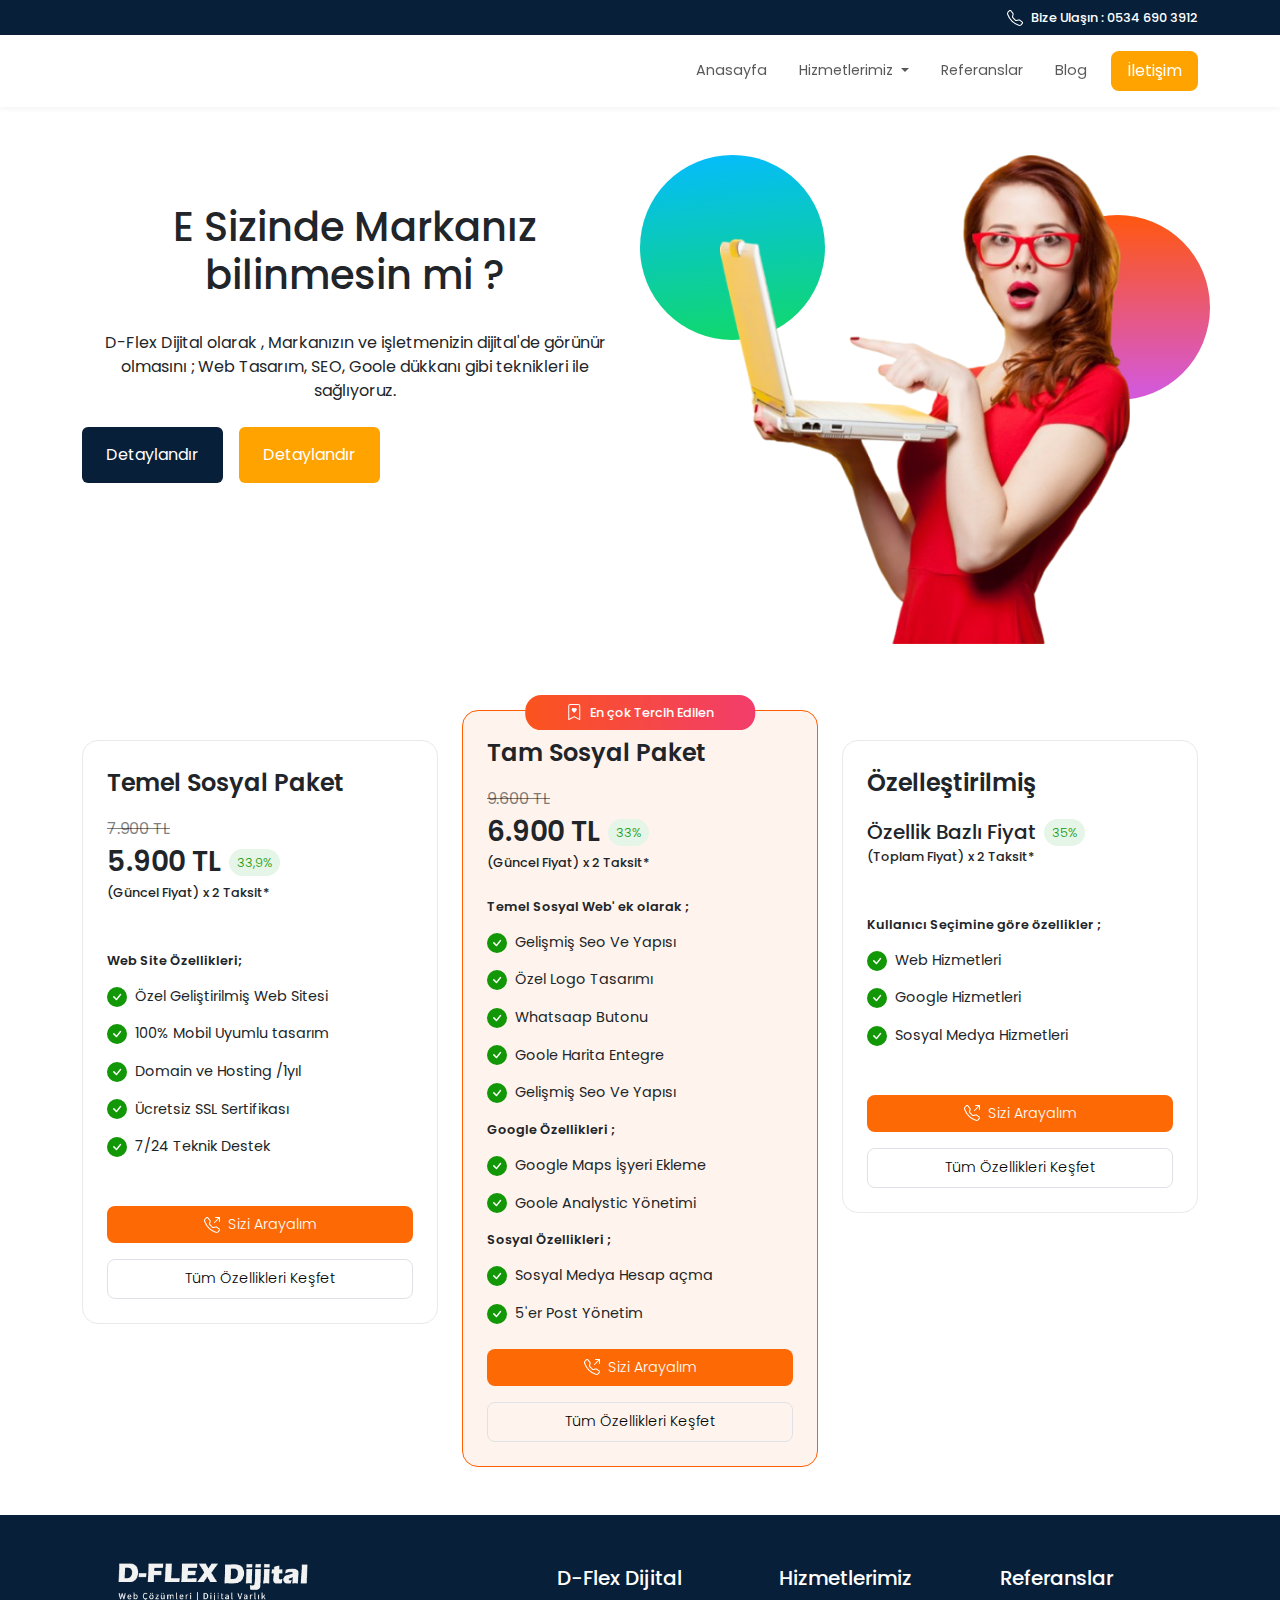
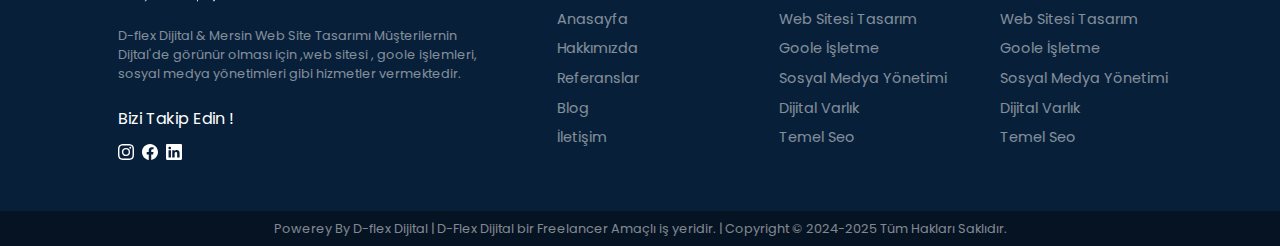
==== commit 53c5b71c: "Add files via upload" ====
--- a/index.html
+++ b/index.html
@@ -29,10 +29,13 @@
 
             </div>
         </div>
-        <div class="container w-100">
+        <div class="container w-100 px-0">
             <nav class="navbar navbar-expand-lg py-3 w-100">
                 <div class="container-fluid">
-                    <a class="navbar-brand" href="#"><img src="assets/img/oem.svg" alt=""></a>
+                    <a class="navbar-brand" href="#">
+                        <img src="assets/img/oem.svg" alt="" class="d-md-block d-none">
+                        <img src="assets/img/Varlık 24x (1).png" alt="" class="d-md-none d-block">
+                    </a>
                     <button class="navbar-toggler" type="button" data-bs-toggle="collapse"
                         data-bs-target="#navbarNavDropdown" aria-controls="navbarNavDropdown" aria-expanded="false"
                         aria-label="Toggle navigation">
--- a/assets/css/style.css
+++ b/assets/css/style.css
@@ -139,13 +139,16 @@
   z-index: 1000;
 }
 
-.navbar-brand img {
-  width: 70%;
-}
-@media (min-width: 768px) {
-  .navbar-brand img {
-    width: 85%;
-  }
+.navbar-brand {
+  /*
+    img{
+        width: 70%;
+        @media (min-width:768px) 
+        {
+        width: 85%;    
+        }
+    }
+        */
 }
 
 header {
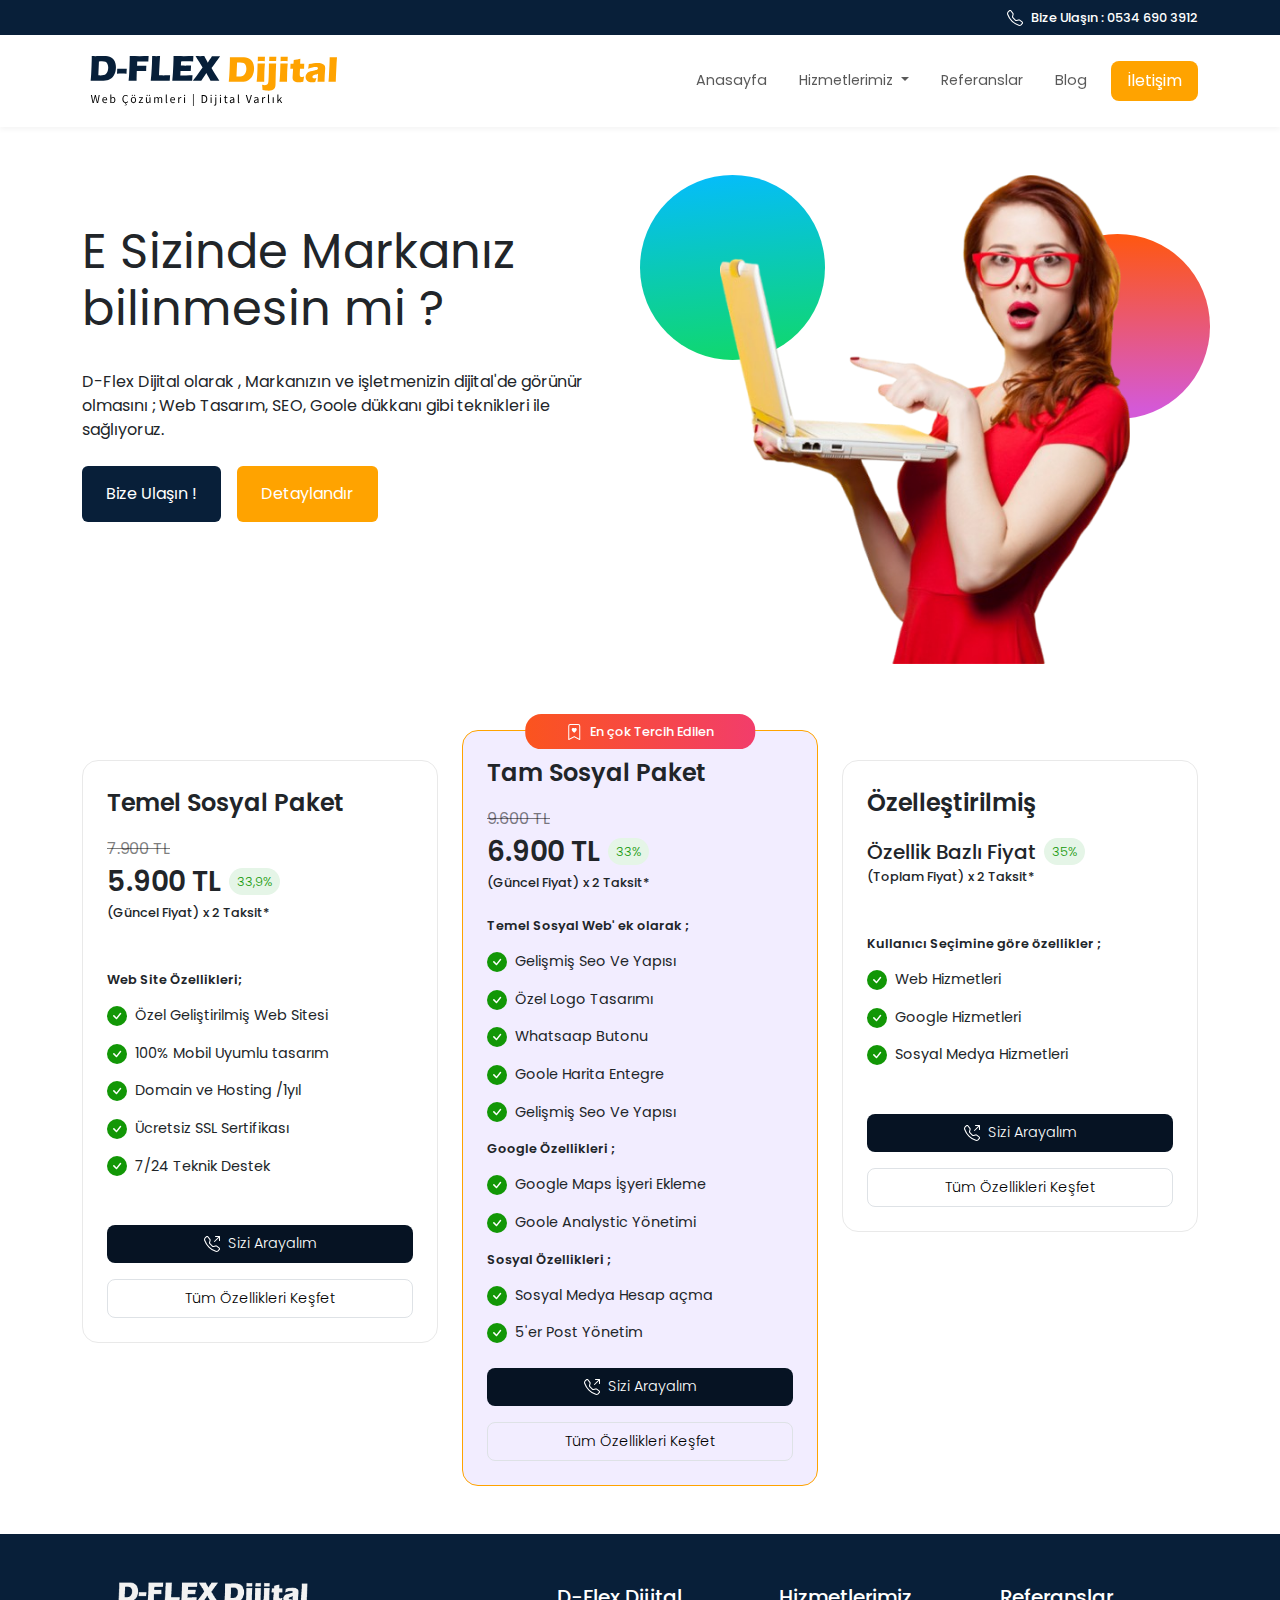
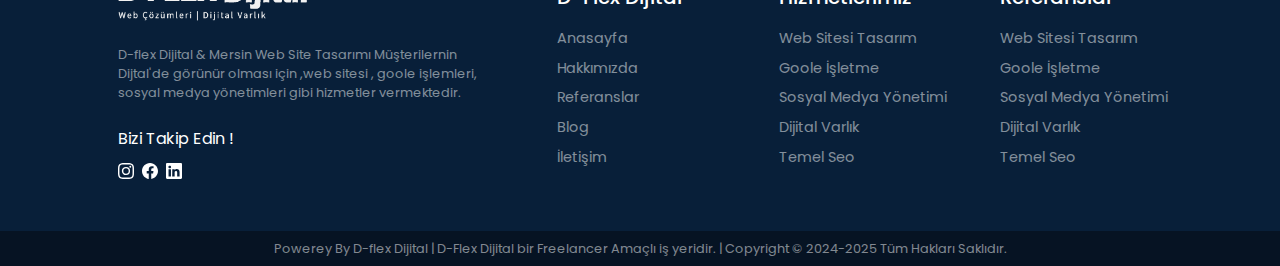
==== commit 1329a28a: "Add files via upload" ====
--- a/index.html
+++ b/index.html
@@ -30,11 +30,11 @@
             </div>
         </div>
         <div class="container w-100 px-0">
-            <nav class="navbar navbar-expand-lg py-3 w-100">
+            <nav class="navbar navbar-expand-lg  py-3 w-100">
                 <div class="container-fluid">
                     <a class="navbar-brand" href="#">
-                        <img src="assets/img/oem.svg" alt="" class="d-md-block d-none">
-                        <img src="assets/img/Varlık 24x (1).png" alt="" class="d-md-none d-block">
+                        <img src="assets/img/oem.svg" alt="" class="">
+                       
                     </a>
                     <button class="navbar-toggler" type="button" data-bs-toggle="collapse"
                         data-bs-target="#navbarNavDropdown" aria-controls="navbarNavDropdown" aria-expanded="false"
@@ -53,7 +53,7 @@
                                         Hizmetlerimiz
                                     </a>
                                     <ul class="dropdown-menu">
-                                        <li><a class="dropdown-item" href="#">Web Tasarım</a></li>
+                                        <li><a class="dropdown-item" href="#">Web Tasarım (Sosyal Paketler)</a></li>
                                         <li><a class="dropdown-item" href="#">Temel Seo</a></li>
                                         <li><a class="dropdown-item" href="#">Dijital Varlık</a></li>
                                     </ul>
@@ -81,9 +81,9 @@
 
         <div class="container ">
             <div class="row py-5">
-                <div class="col-md-6 py-md-5 pb-5 d-flex align-items-start text-center">
+                <div class="col-md-6 py-md-5 pb-5 d-flex align-items-start text-md-start text-center">
                     <div class="banner-hero-wrapper  d-flex align-items-center align-items-md-start flex-column gap-4 ">
-                        <h1 class="banner-hero-heading fs-1">
+                        <h1 class="banner-hero-heading display-5 poppins-regular">
                             E Sizinde Markanız bilinmesin mi ?
                         </h1>
                         <div class="banner-hero-content">
@@ -92,7 +92,7 @@
                         </div>
                         <div class="banner-hero-btn-wrapper d-flex gap-3">
                             <a href="#?"
-                                class="px-4 py-3 rounded-2 bg-color-081f39 text-decoration-none text-white">Detaylandır</a>
+                                class="px-4 py-3 rounded-2 bg-color-081f39 text-decoration-none text-white">Bize Ulaşın !</a>
                             <a href="#?"
                                 class="px-4 py-3 rounded-2 bg-color-ffa300 text-decoration-none text-white">Detaylandır</a>
                         </div>
@@ -230,7 +230,7 @@
 
                         <div class="prices-card-bottom d-flex flex-column gap-3 fs-8">
                             <a href="#?"
-                                class="call-btn d-flex  text-white align-items-center gap-2 px-3 py-2 rounded-3 justify-content-center poppins-light text-decoration-none">
+                                class="call-btn d-flex bg-color-061323  text-white align-items-center gap-2 px-3 py-2 rounded-3 justify-content-center poppins-light text-decoration-none">
                                 <svg xmlns="http://www.w3.org/2000/svg" width="16" height="16" fill="currentColor"
                                     class="bi bi-telephone-outbound" viewBox="0 0 16 16">
                                     <path
@@ -396,7 +396,7 @@
 
                         <div class="prices-card-bottom d-flex flex-column gap-3 fs-8">
                             <a href="#?"
-                                class="call-btn d-flex  text-white align-items-center gap-2 px-3 py-2 rounded-3 justify-content-center poppins-light text-decoration-none">
+                                class="call-btn d-flex bg-color-061323  text-white align-items-center gap-2 px-3 py-2 rounded-3 justify-content-center poppins-light text-decoration-none">
                                 <svg xmlns="http://www.w3.org/2000/svg" width="16" height="16" fill="currentColor"
                                     class="bi bi-telephone-outbound" viewBox="0 0 16 16">
                                     <path
@@ -498,7 +498,7 @@
 
                         <div class="prices-card-bottom d-flex flex-column gap-3 fs-8">
                             <a href="#?"
-                                class="call-btn d-flex  text-white align-items-center gap-2 px-3 py-2 rounded-3 justify-content-center poppins-light text-decoration-none">
+                                class="call-btn d-flex bg-color-061323 text-white align-items-center gap-2 px-3 py-2 rounded-3 justify-content-center poppins-light text-decoration-none">
                                 <svg xmlns="http://www.w3.org/2000/svg" width="16" height="16" fill="currentColor"
                                     class="bi bi-telephone-outbound" viewBox="0 0 16 16">
                                     <path
@@ -600,29 +600,10 @@
         </div>
     </footer>
 
-
-    <script src="https://cdn.jsdelivr.net/npm/swiper@11/swiper-bundle.min.js"></script>
-    <script>
-        var swiper = new Swiper(".mySwiper", {
-            slidesPerView: 1.1,
-            spaceBetween: 10,
-            pagination: {
-                el: ".swiper-pagination",
-                clickable: true,
-            },
-            breakpoints: {
-
-                768: {
-                    slidesPerView: 2,
-                    spaceBetween: 40,
-                },
-                1024: {
-                    slidesPerView: 5,
-                    spaceBetween: 10,
-                },
-            }
-        });
-    </script>
+  <div class="wp-btn-wrapper position-fixed">
+    <img src="assets/img/wp-btn.png"  alt="">
+  </div>
+   
     <script src="https://cdn.jsdelivr.net/npm/bootstrap@5.3.3/dist/js/bootstrap.bundle.min.js"
         integrity="sha384-YvpcrYf0tY3lHB60NNkmXc5s9fDVZLESaAA55NDzOxhy9GkcIdslK1eN7N6jIeHz"
         crossorigin="anonymous"></script>
--- a/assets/css/style.css
+++ b/assets/css/style.css
@@ -23,96 +23,96 @@
 
 .poppins-regular {
   font-family: "Poppins", serif;
+  font-weight: 400 !important;
+  font-style: normal;
+}
+
+.poppins-medium {
+  font-family: "Poppins", serif;
+  font-weight: 500;
+  font-style: normal;
+}
+
+.poppins-semibold {
+  font-family: "Poppins", serif;
+  font-weight: 600;
+  font-style: normal;
+}
+
+.poppins-bold {
+  font-family: "Poppins", serif;
+  font-weight: 700;
+  font-style: normal;
+}
+
+.poppins-extrabold {
+  font-family: "Poppins", serif;
+  font-weight: 800;
+  font-style: normal;
+}
+
+.poppins-black {
+  font-family: "Poppins", serif;
+  font-weight: 900;
+  font-style: normal;
+}
+
+.poppins-thin-italic {
+  font-family: "Poppins", serif;
+  font-weight: 100;
+  font-style: italic;
+}
+
+.poppins-extralight-italic {
+  font-family: "Poppins", serif;
+  font-weight: 200;
+  font-style: italic;
+}
+
+.poppins-light-italic {
+  font-family: "Poppins", serif;
+  font-weight: 300;
+  font-style: italic;
+}
+
+.poppins-regular-italic {
+  font-family: "Poppins", serif;
   font-weight: 400;
-  font-style: normal;
-}
-
-.poppins-medium {
+  font-style: italic;
+}
+
+.poppins-medium-italic {
   font-family: "Poppins", serif;
   font-weight: 500;
-  font-style: normal;
-}
-
-.poppins-semibold {
+  font-style: italic;
+}
+
+.poppins-semibold-italic {
   font-family: "Poppins", serif;
   font-weight: 600;
-  font-style: normal;
-}
-
-.poppins-bold {
+  font-style: italic;
+}
+
+.poppins-bold-italic {
   font-family: "Poppins", serif;
   font-weight: 700;
-  font-style: normal;
-}
-
-.poppins-extrabold {
+  font-style: italic;
+}
+
+.poppins-extrabold-italic {
   font-family: "Poppins", serif;
   font-weight: 800;
-  font-style: normal;
-}
-
-.poppins-black {
+  font-style: italic;
+}
+
+.poppins-black-italic {
   font-family: "Poppins", serif;
   font-weight: 900;
-  font-style: normal;
-}
-
-.poppins-thin-italic {
-  font-family: "Poppins", serif;
-  font-weight: 100;
-  font-style: italic;
-}
-
-.poppins-extralight-italic {
-  font-family: "Poppins", serif;
-  font-weight: 200;
-  font-style: italic;
-}
-
-.poppins-light-italic {
-  font-family: "Poppins", serif;
-  font-weight: 300;
-  font-style: italic;
-}
-
-.poppins-regular-italic {
-  font-family: "Poppins", serif;
-  font-weight: 400;
-  font-style: italic;
-}
-
-.poppins-medium-italic {
-  font-family: "Poppins", serif;
-  font-weight: 500;
-  font-style: italic;
-}
-
-.poppins-semibold-italic {
-  font-family: "Poppins", serif;
-  font-weight: 600;
-  font-style: italic;
-}
-
-.poppins-bold-italic {
-  font-family: "Poppins", serif;
-  font-weight: 700;
-  font-style: italic;
-}
-
-.poppins-extrabold-italic {
-  font-family: "Poppins", serif;
-  font-weight: 800;
-  font-style: italic;
-}
-
-.poppins-black-italic {
-  font-family: "Poppins", serif;
-  font-weight: 900;
   font-style: italic;
 }
 
 .bg-color-061323 {
-  background-color: #061323;
+  background-color: #061323 !important;
 }
 
 .bg-color-081f39 {
@@ -139,16 +139,13 @@
   z-index: 1000;
 }
 
-.navbar-brand {
-  /*
-    img{
-        width: 70%;
-        @media (min-width:768px) 
-        {
-        width: 85%;    
-        }
-    }
-        */
+.navbar-brand img {
+  width: 200px;
+}
+@media (min-width: 768px) {
+  .navbar-brand img {
+    width: 85%;
+  }
 }
 
 header {
@@ -227,6 +224,10 @@
 }
 
 .color-bg-FFF7F2 {
-  background-color: #fff4ed;
-  border: 1px solid #FF5D00;
+  background-color: #f2edff;
+  border: 1px solid #ffa300;
+}
+
+.wp-btn-wrapper {
+  z-index: 5000;
 }/*# sourceMappingURL=style.css.map */